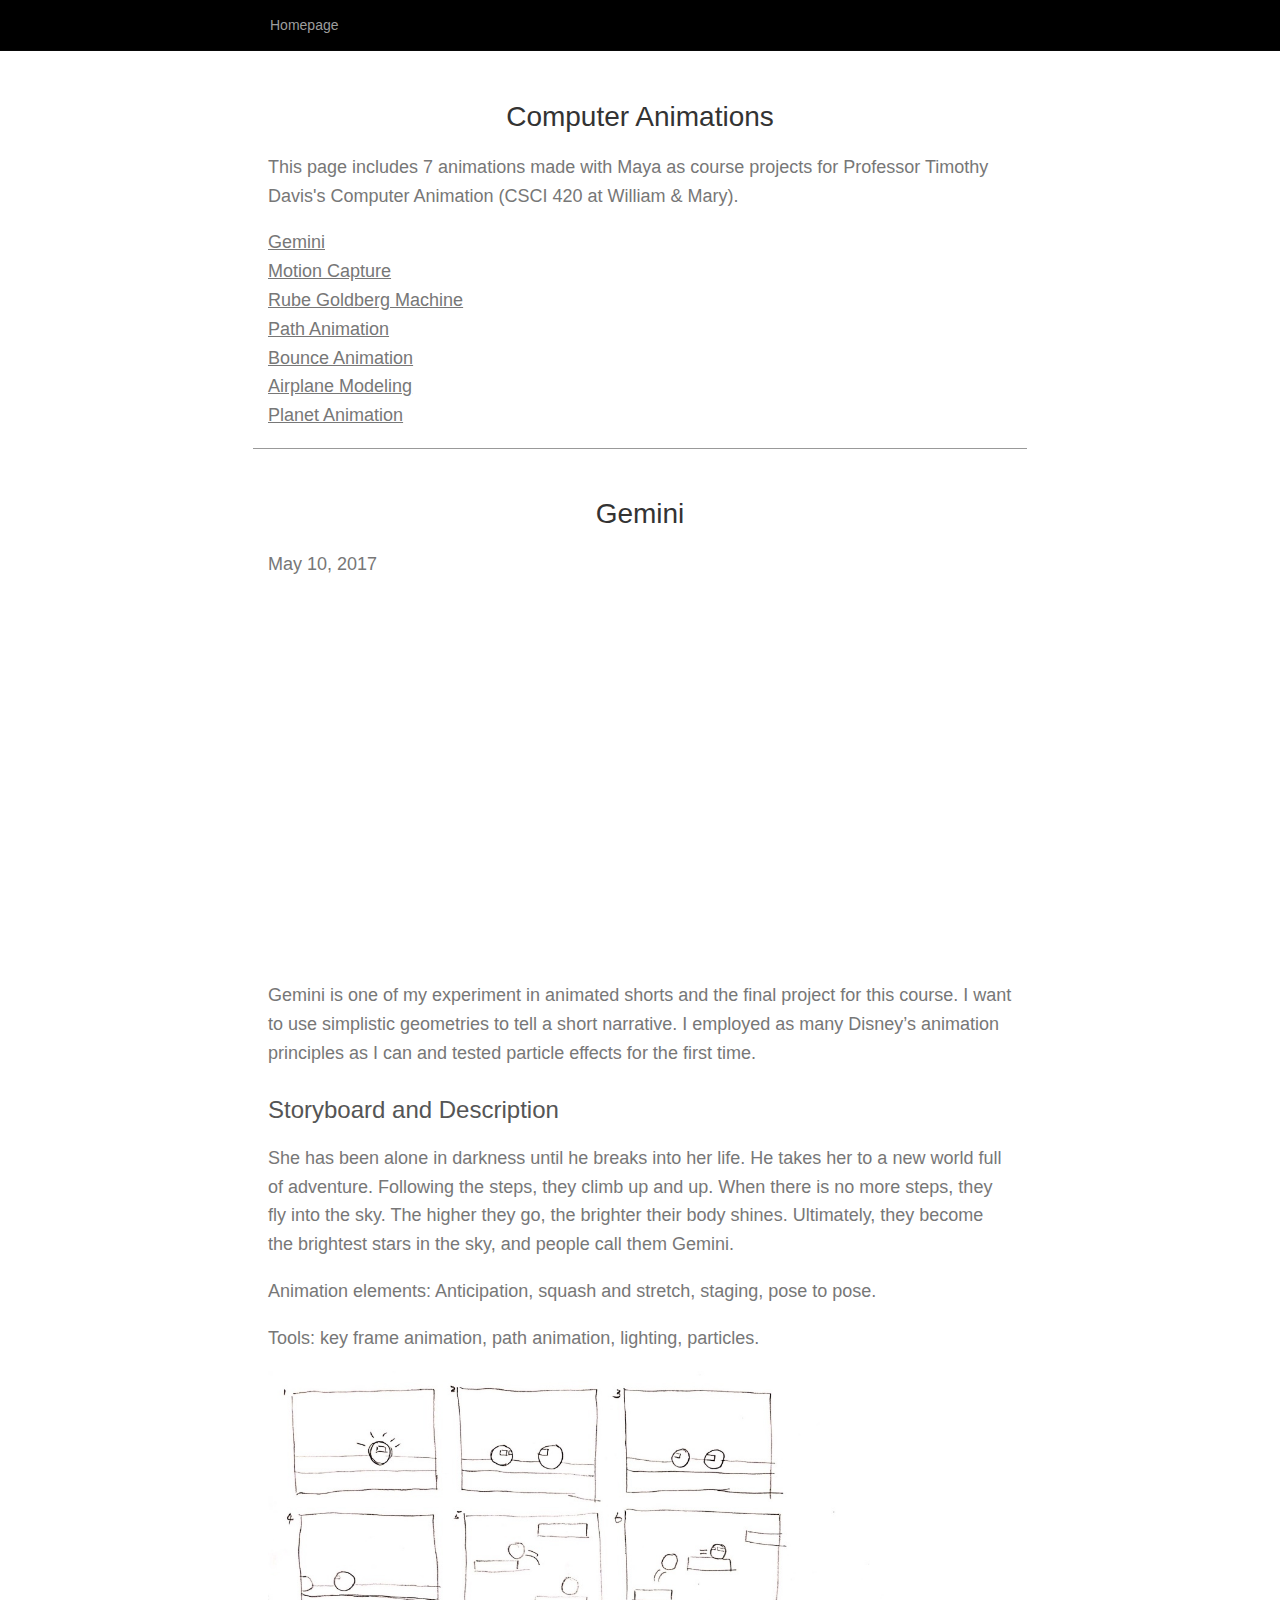
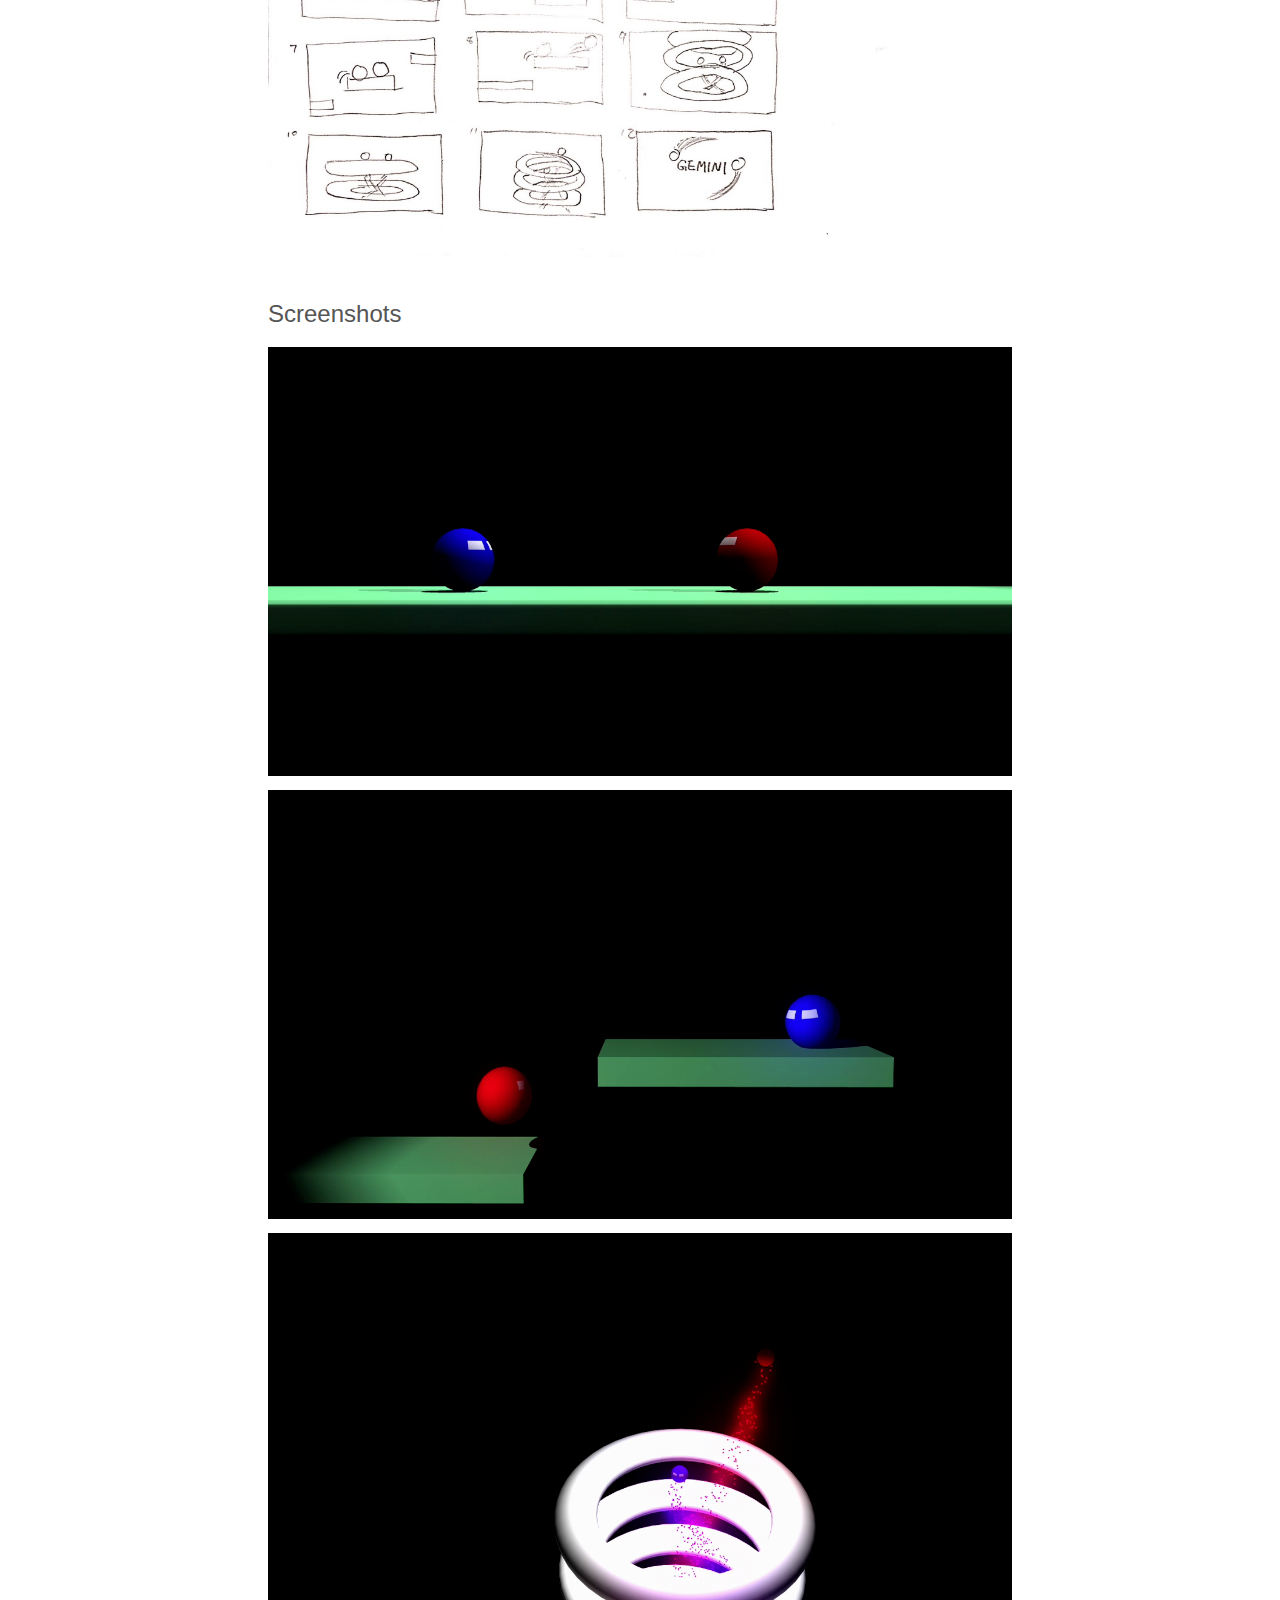
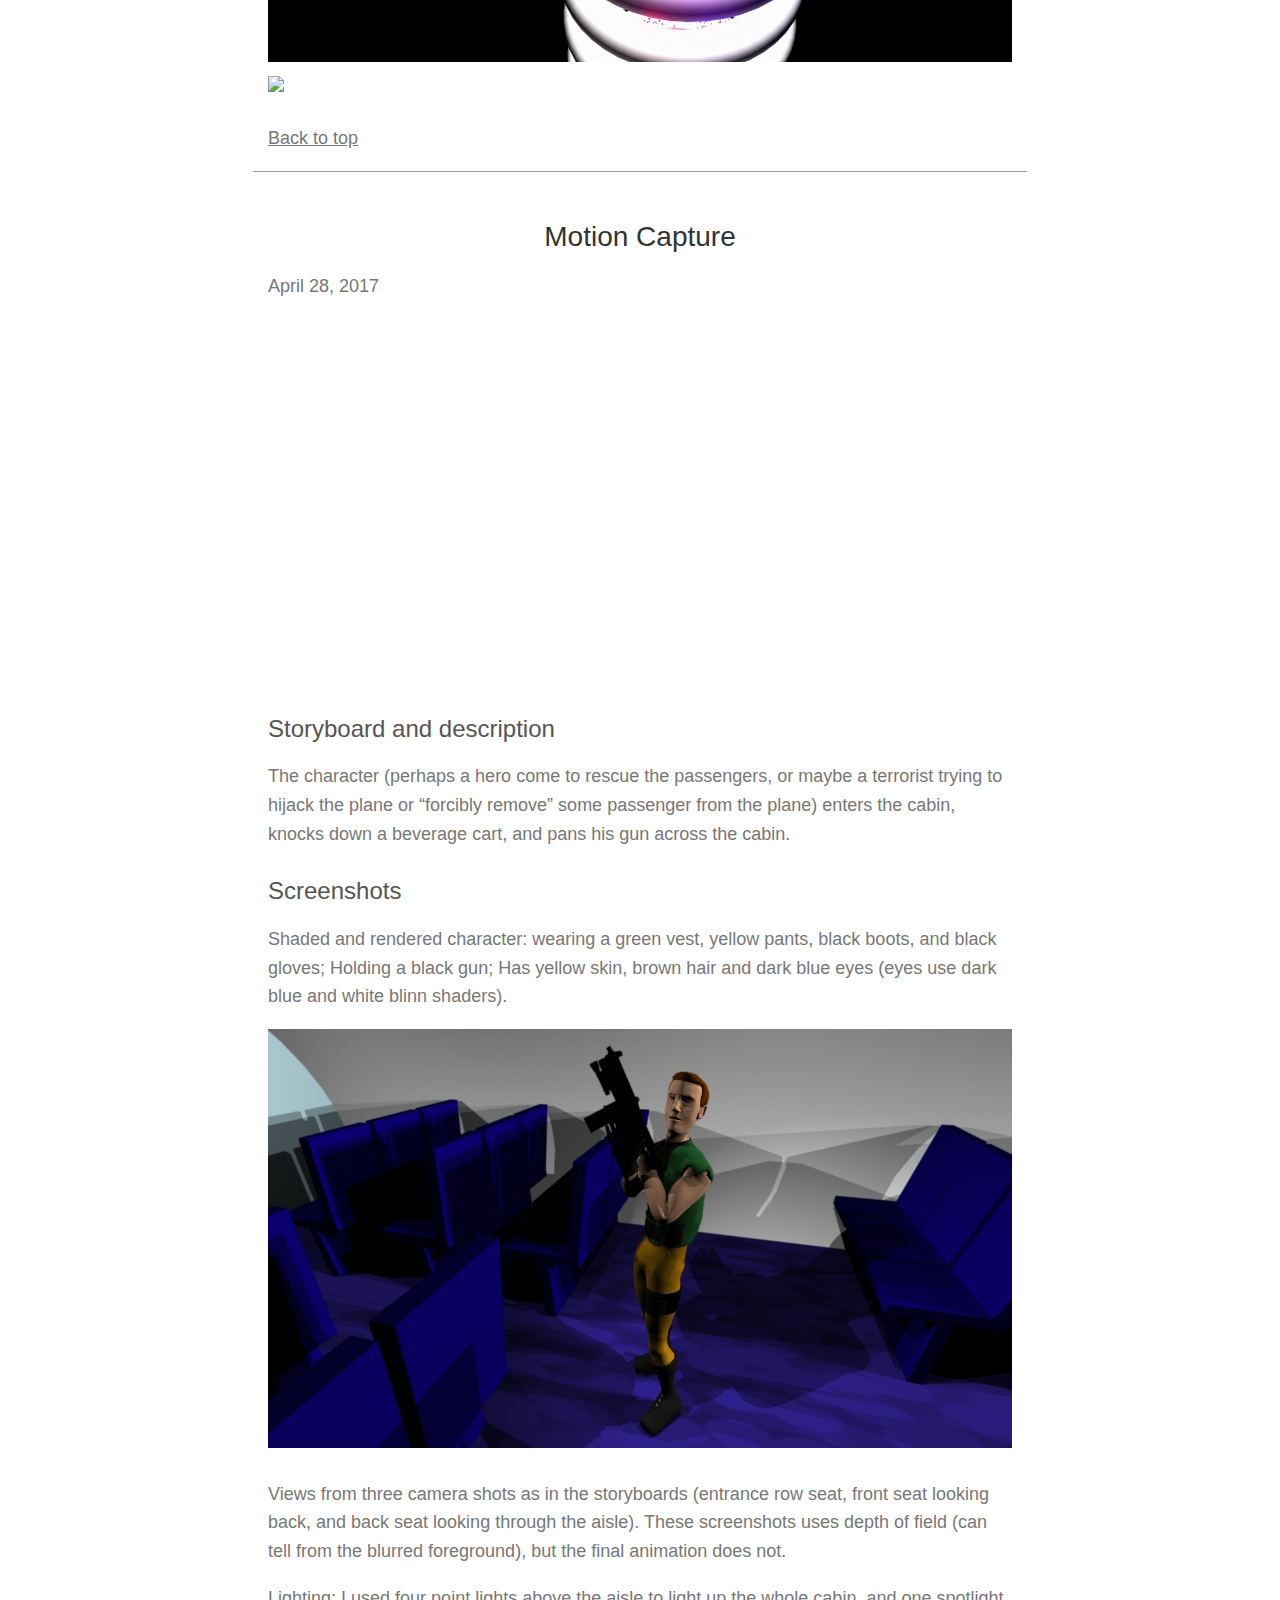
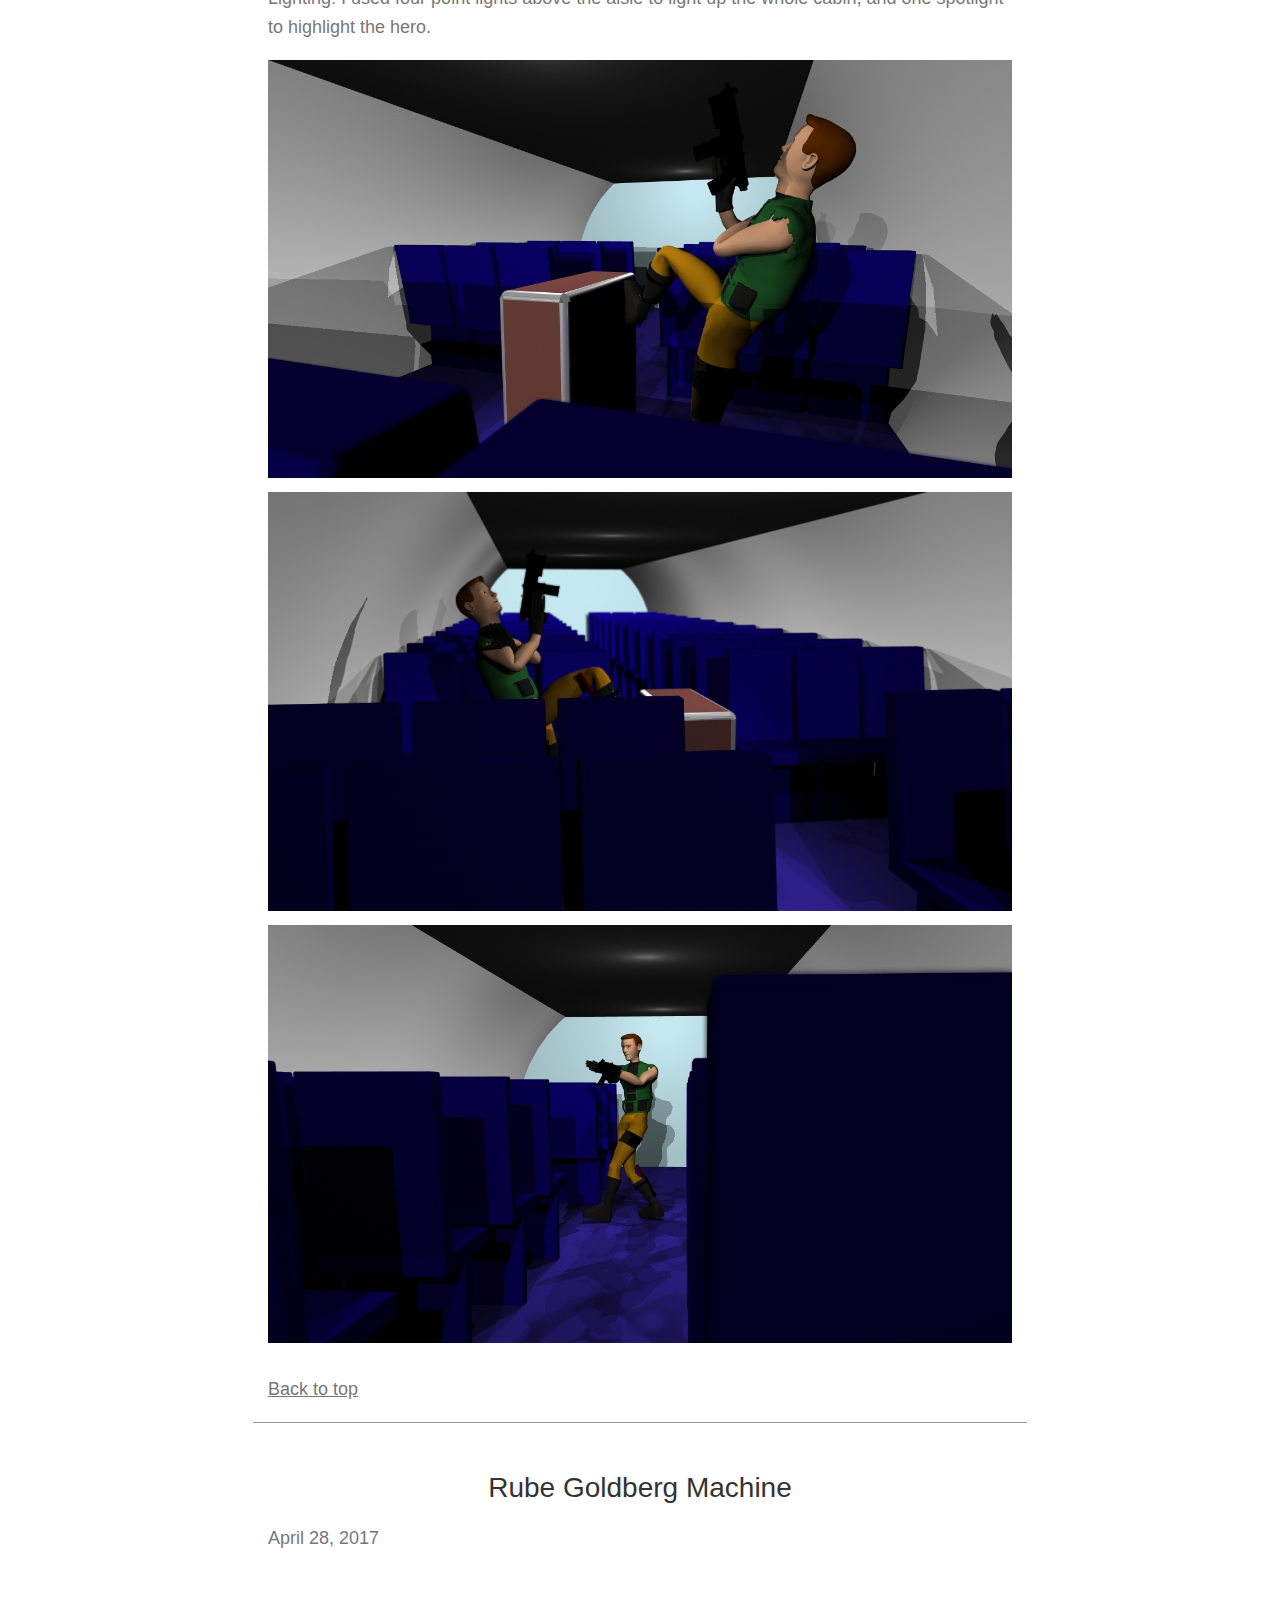
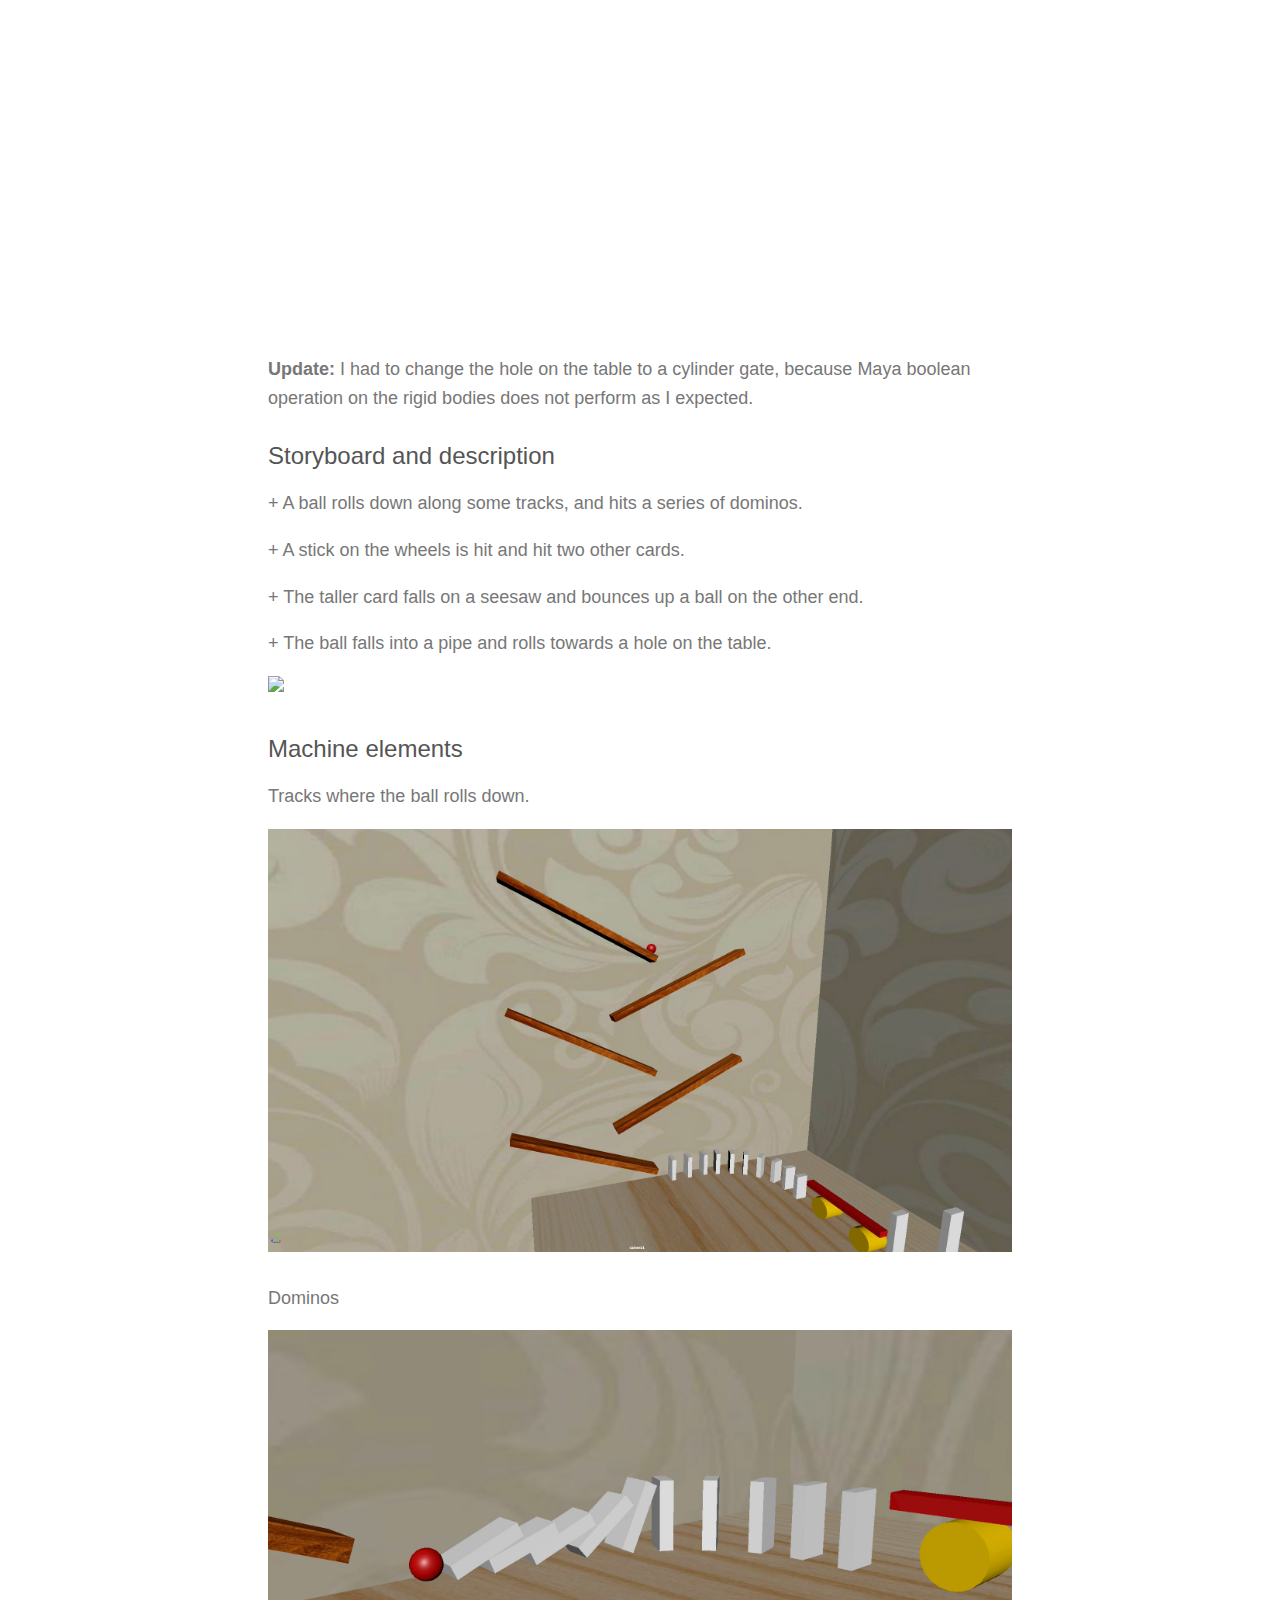
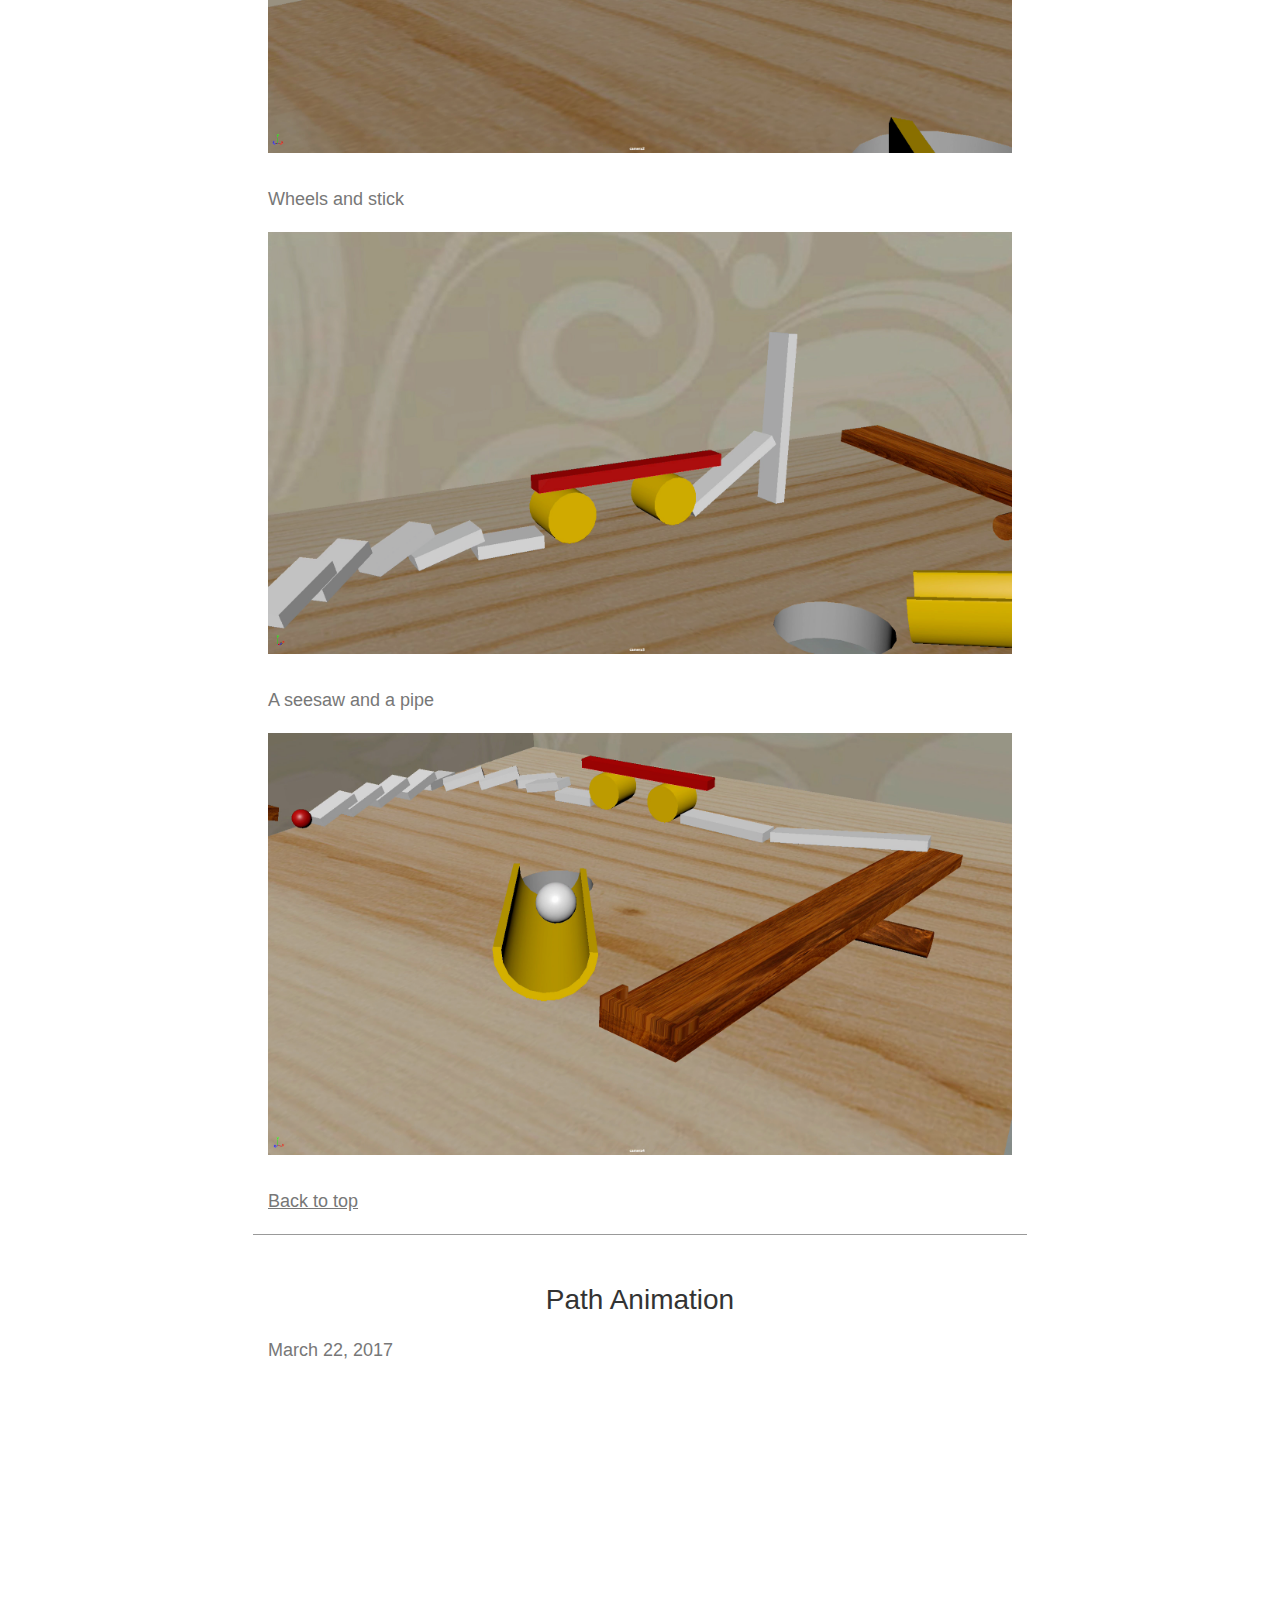
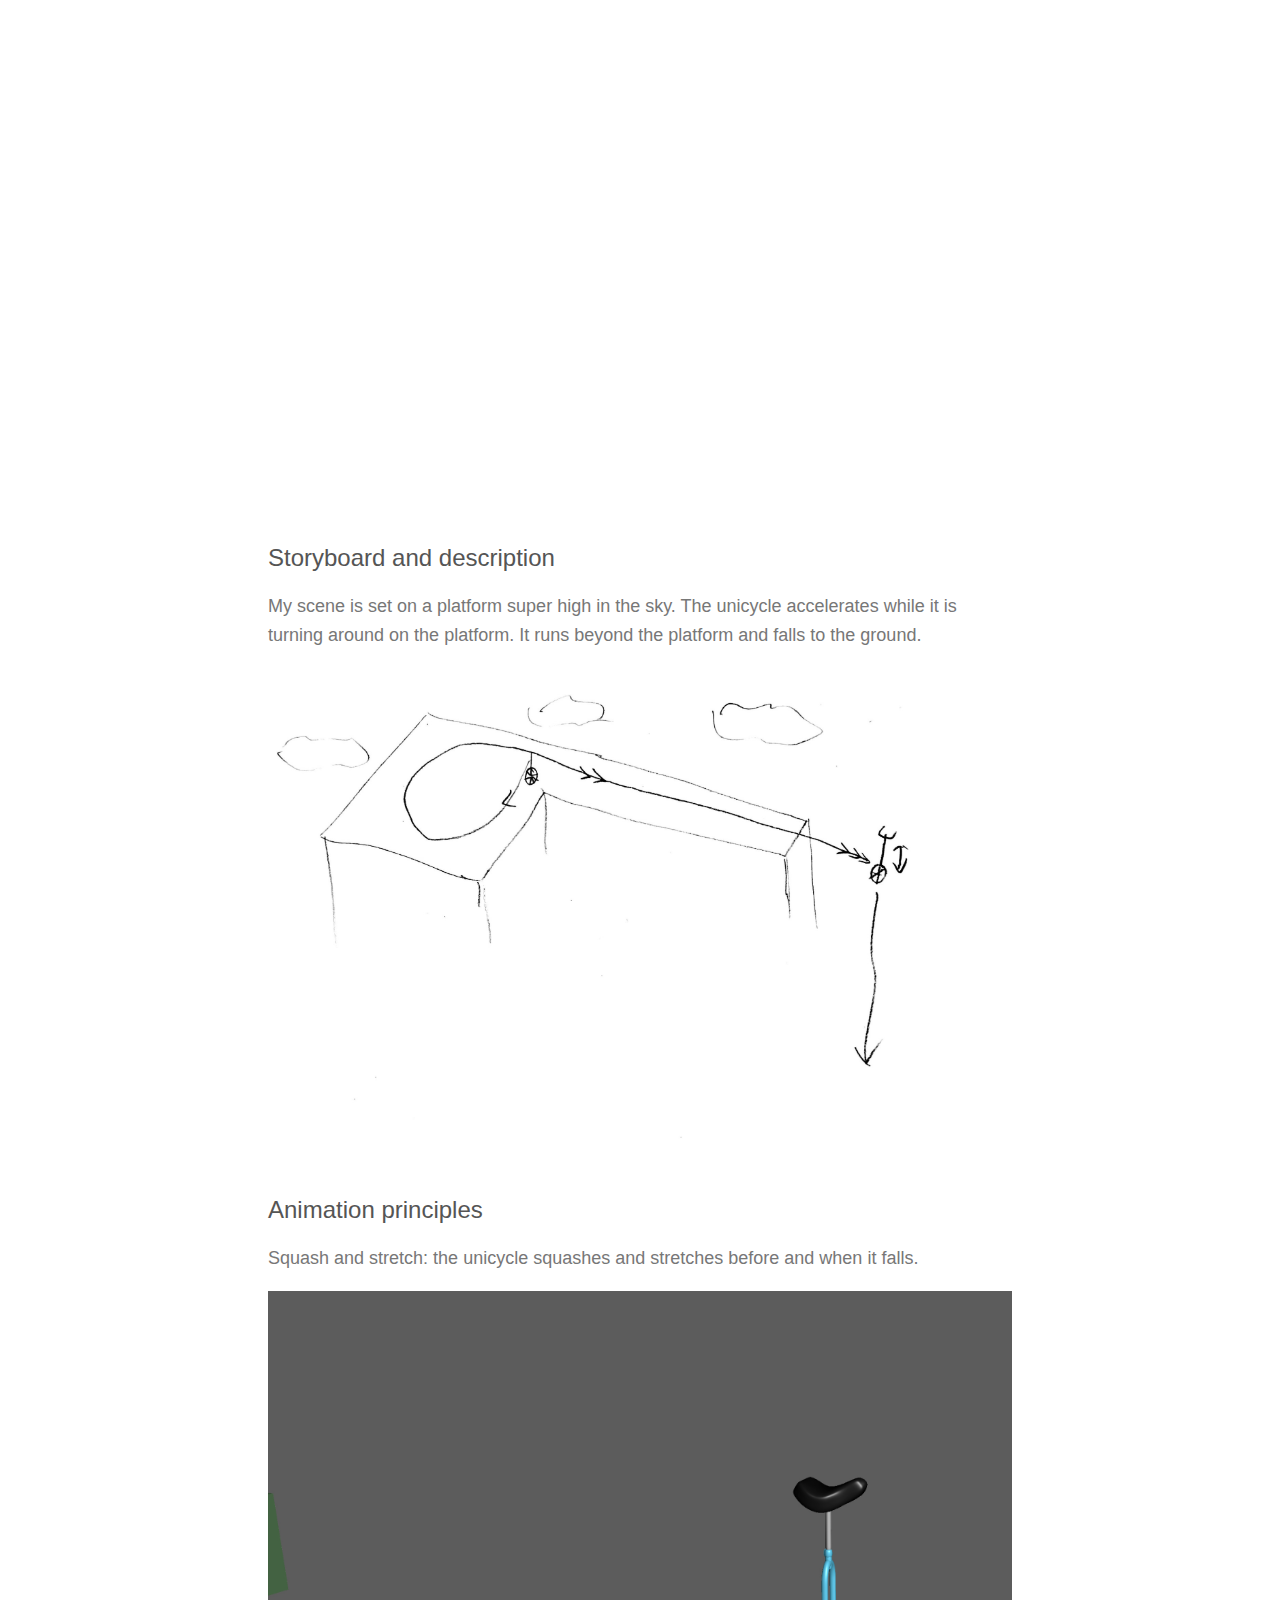
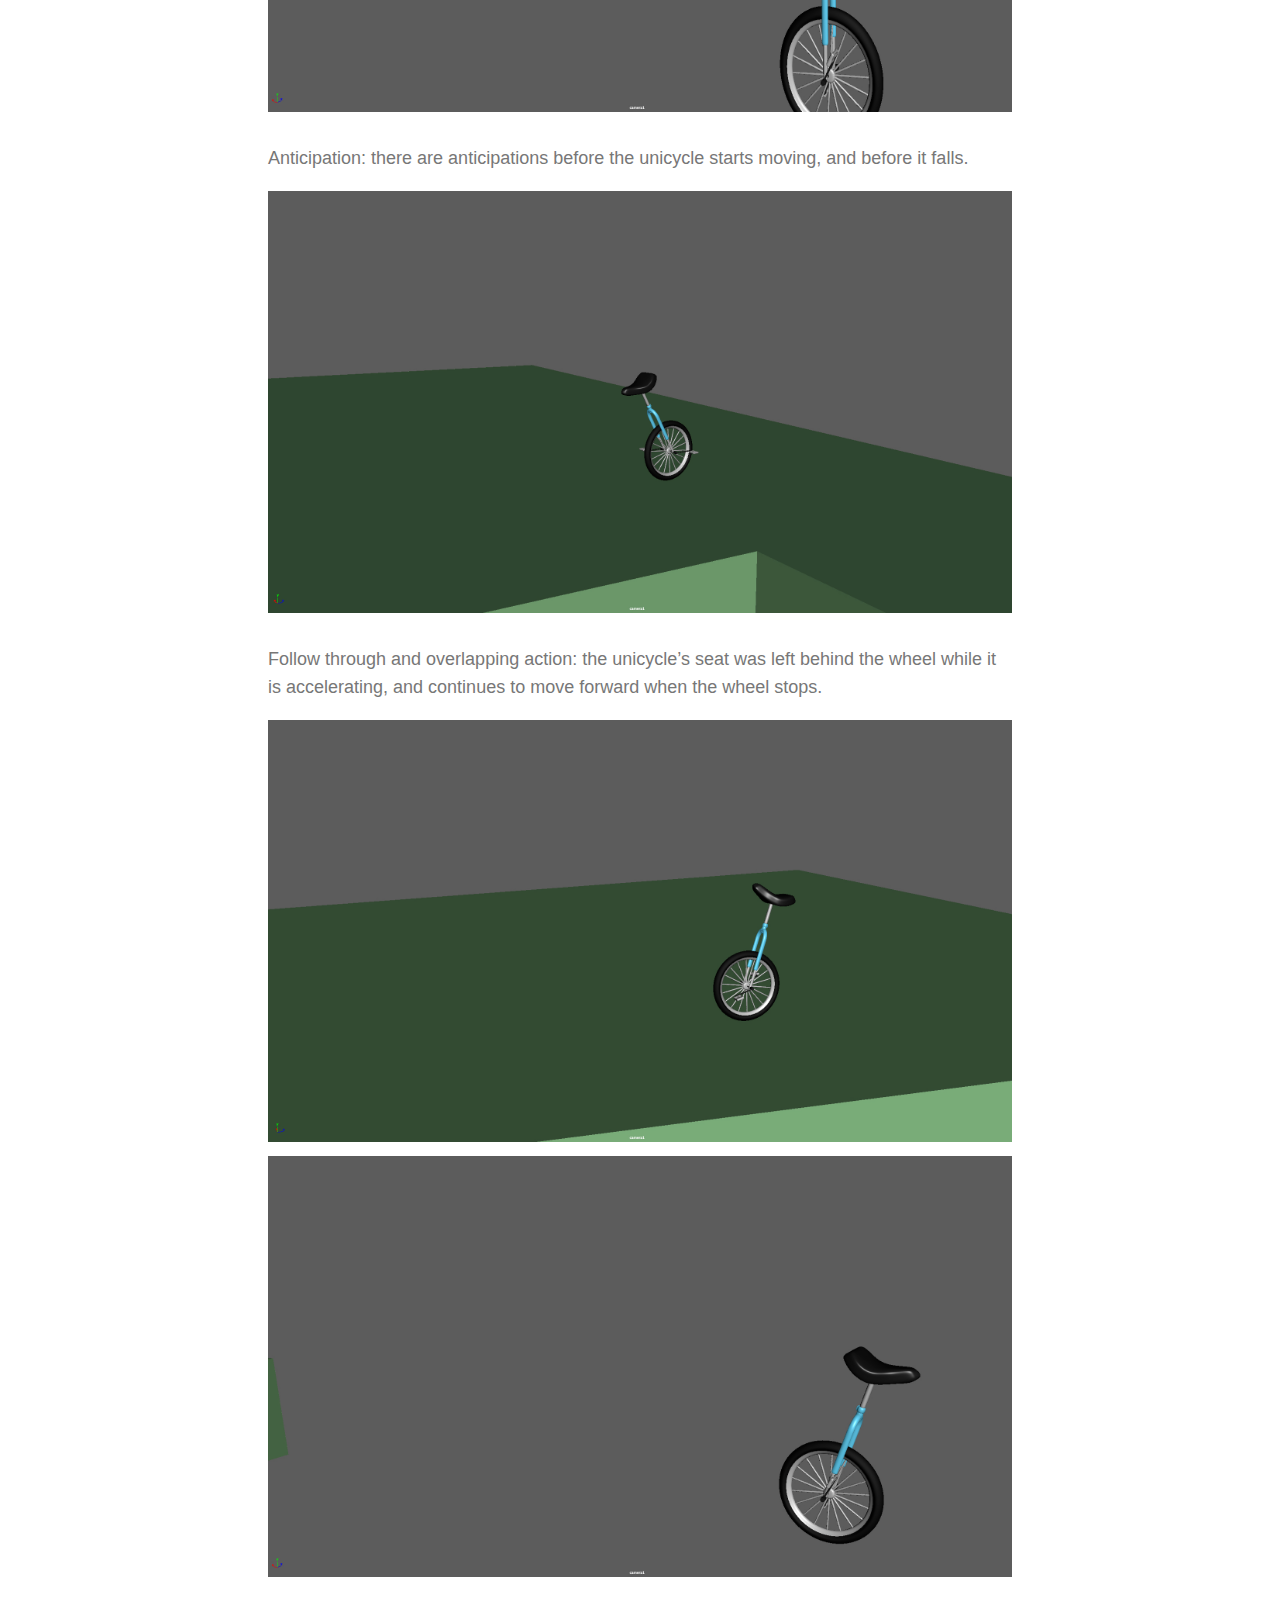
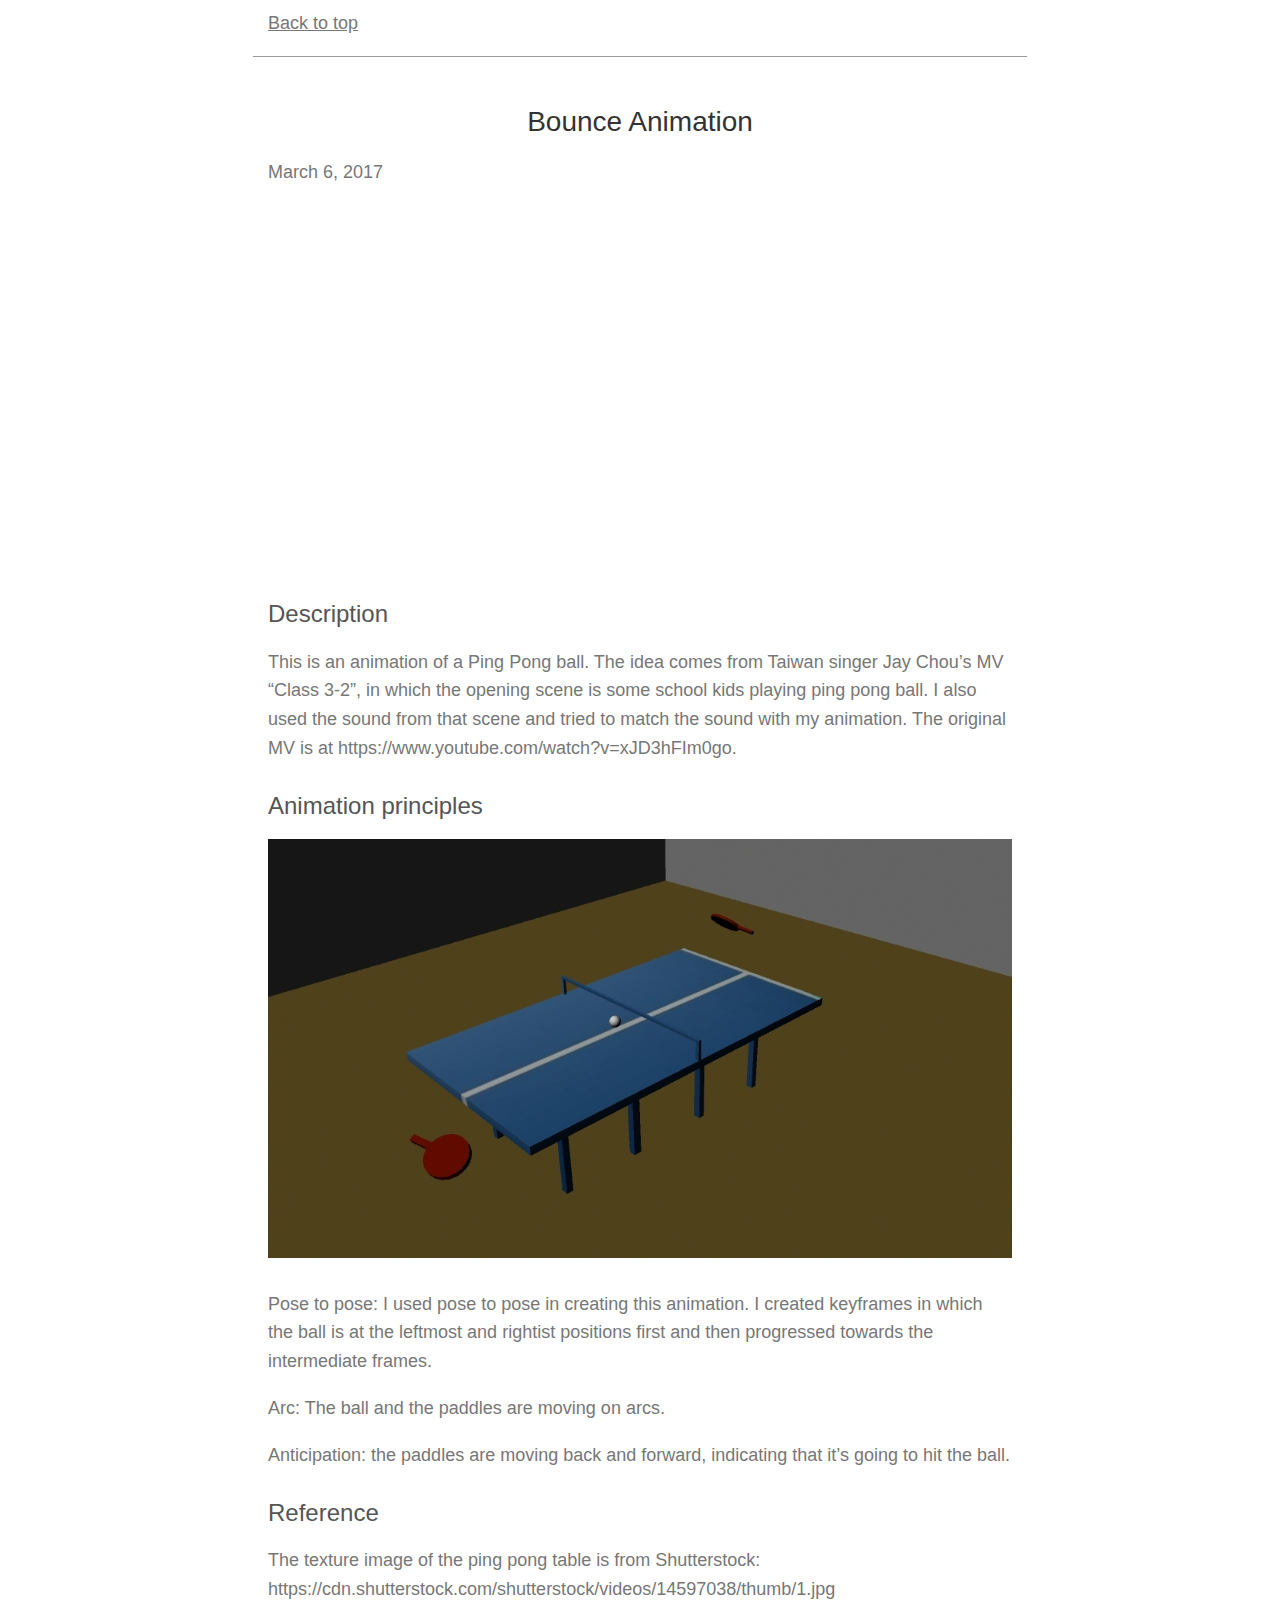
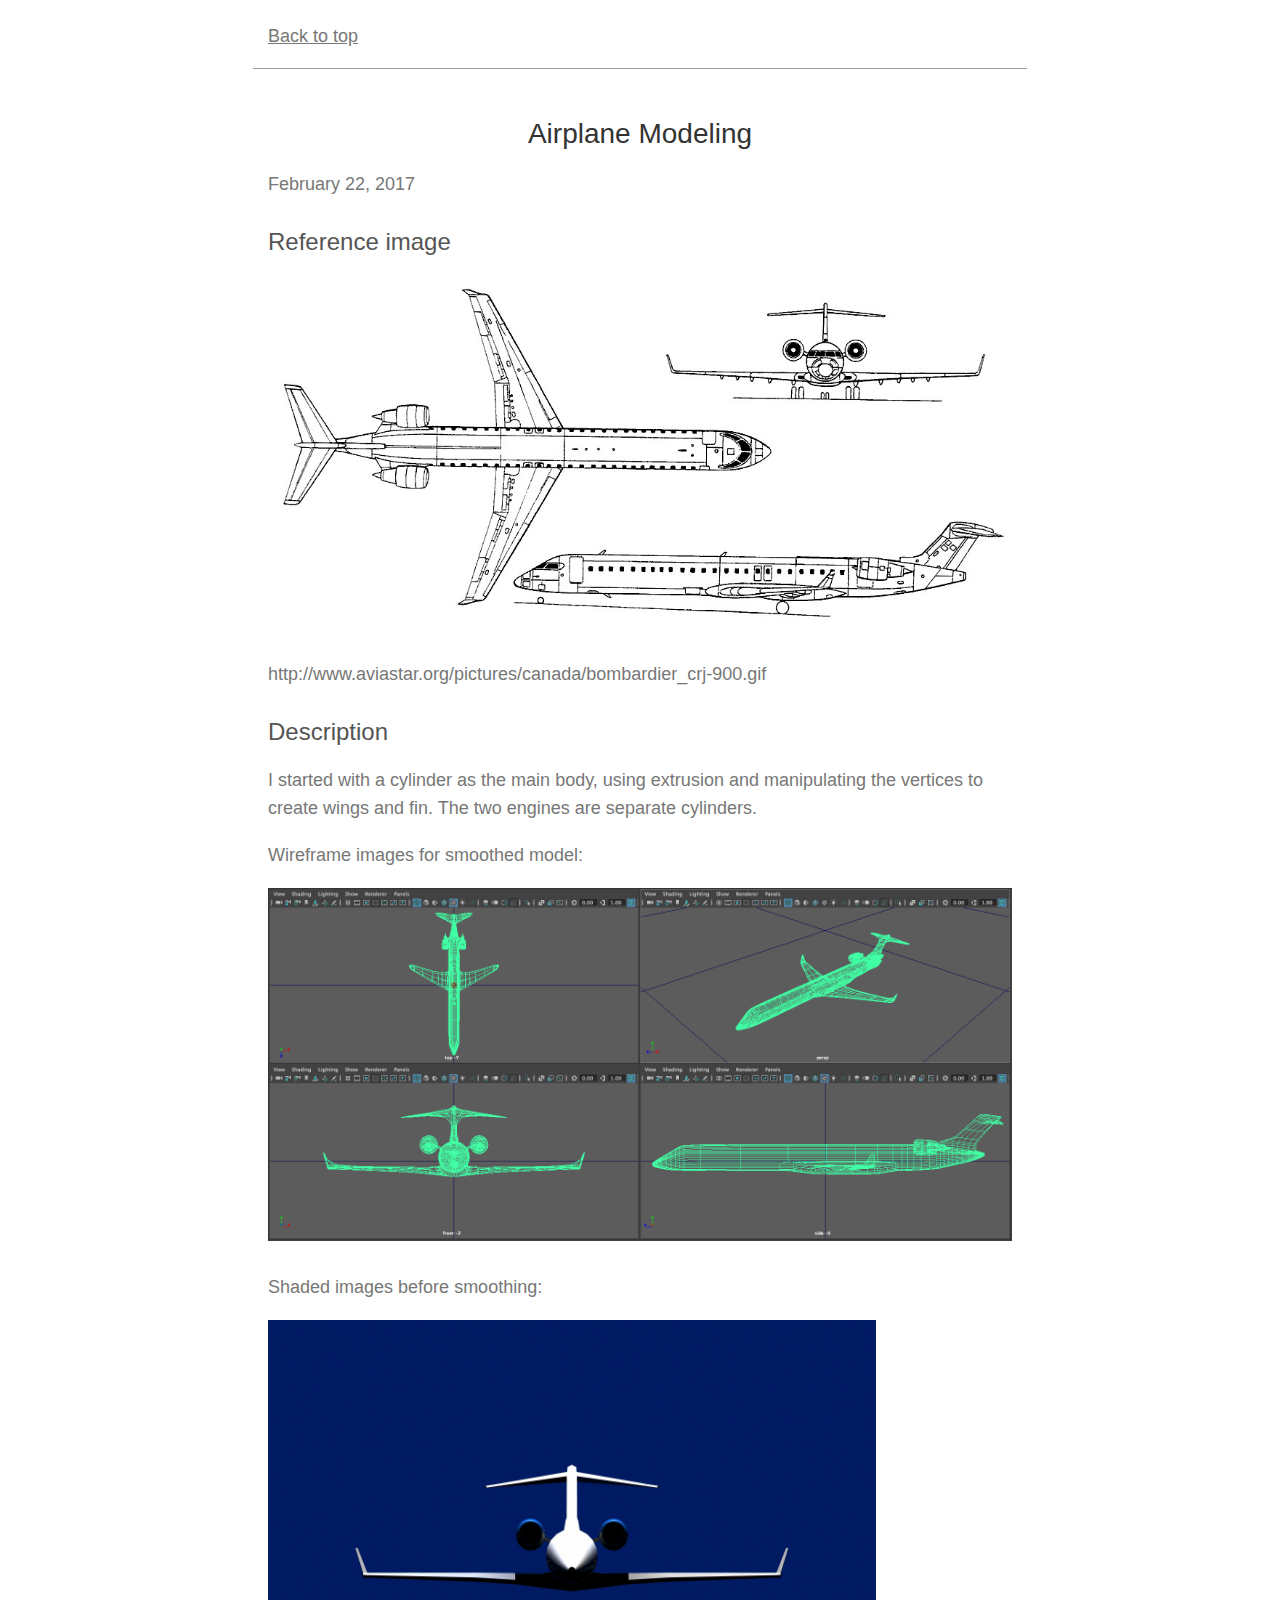
==== cs420.html @ aeafa9e3 "update cs420 page" ====
<!doctype html>
<html lang="en">
<head>
  <title>H E / Y A N G Y A N G</title>
  <meta name="Author" content="Yangyang He">
  <meta content="width=device-width,initial-scale=1" name=viewport>
  <meta content="text/html;charset=utf-8" http-equiv="Content-Type">
  <!-- Latest compiled and minified CSS -->
  <link rel="stylesheet" href="https://maxcdn.bootstrapcdn.com/bootstrap/3.3.7/css/bootstrap.min.css" integrity="sha384-BVYiiSIFeK1dGmJRAkycuHAHRg32OmUcww7on3RYdg4Va+PmSTsz/K68vbdEjh4u" crossorigin="anonymous">
  <link rel="stylesheet" href="assets/css/main.css">
  <script src="http://code.jquery.com/jquery-1.9.1.js"></script>
  <!-- <script src="http://ajax.googleapis.com/ajax/libs/jquery/1.10.2/jquery.min.js"></script> -->

  <script src="http://netdna.bootstrapcdn.com/bootstrap/3.0.0/js/bootstrap.min.js"></script>
  <script src="http://code.jquery.com/ui/1.10.3/jquery-ui.js"></script>
</head>
<body>

  <div id="header">
    <!--Puts logo into Bootstrap grid so that it properly resizes across devices-->
    <div class="container">
      <div class="row">
        <div class="col-sm-4" id="logo"><a href="index.html"><div id="logo-img"></div></a></div>
        <div class="col-sm-4"></div>
        <div class="col-sm-4"></div>
      </div>
    </div>

    <!-- Static navbar -->
    <!-- HTML for the navigation bar - will collapse into a dropdown button on small screens-->
    <div class="navbar navbar-inverse navbar-fixed-top">
      <div class="container">
        <div class="navbar-header">
          <button type="button" class="navbar-toggle" data-toggle="collapse" data-target=".navbar-collapse">
            <span class="icon-bar"></span>
            <span class="icon-bar"></span>
            <span class="icon-bar"></span>
          </button>
        </div>
        <div class="navbar-collapse collapse">
          <ul class="nav navbar-nav navbar-left">
            <li><a class="nav" href="index.html">Homepage</a></li>
          </ul>
        </div><!--/.nav-collapse -->
      </div>
    </div>
  </div> <!--end Header-->


  <div class="container content">
    <div class="row" id="skip"></div>

    <div class="row">
      <div class="col-sm-12">
        <h1>Computer Animations</h1>
        <div class="left-align">
          <p>This page includes 7 animations made with Maya as course projects for Professor Timothy Davis's Computer Animation (CSCI 420 at William & Mary).</p>
          <p>
          <a href="#gemini">Gemini</a><br>
          <a href="#mocap">Motion Capture</a><br>
          <a href="#rgm">Rube Goldberg Machine</a><br>
          <a href="#path">Path Animation</a><br>
          <a href="#bounce">Bounce Animation</a><br>
          <a href="#plane">Airplane Modeling</a><br>
          <a href="#planet">Planet Animation</a>
          </p>
        </div>
      </div>
    </div>

    <div class="left-align">
      <div class="row" id="gemini">
        <div class="col-sm-12">
          <h1>Gemini</h1>
          <p>May 10, 2017</p>
          <iframe src="https://player.vimeo.com/video/216796571" width="640" height="360" frameborder="0" webkitallowfullscreen mozallowfullscreen allowfullscreen></iframe>
          <p>Gemini is one of my experiment in animated shorts and the final project for this course. I want to use simplistic geometries to tell a short narrative. I employed as many Disney’s animation principles as I can and tested particle effects for the first time.</p>
          <h2>Storyboard and Description</h2>
          <p>She has been alone in darkness until he breaks into her life. He takes her to a new world full of adventure. Following the steps, they climb up and up. When there is no more steps, they fly into the sky. The higher they go, the brighter their body shines. Ultimately, they become the brightest stars in the sky, and people call them Gemini.</p>
          <p>Animation elements: Anticipation, squash and stretch, staging, pose to pose.</p>
          <p>Tools: key frame animation, path animation, lighting, particles.</p>
          <img class="demo" src="assets/img/cs420/Gemini-Storyboard.jpg"/>
          <h2>Screenshots</h2>
          <img class="demo" src="assets/img/cs420/Gemini-Screenshot1.png"/>
          <img class="demo" src="assets/img/cs420/Gemini-Screenshot2.png"/>
          <img class="demo" src="assets/img/cs420/Gemini-Screenshot3.png"/>
          <img class="demo" src="assets/img/cs420/Gemini-Screenshot4.png"/>
          <p><a href="#skip">Back to top</a></p>
        </div>
      </div>

      <div class="row" id="mocap">
        <div class="col-sm-12">
          <h1>Motion Capture</h1>
          <p>April 28, 2017</p>
          <iframe src="https://player.vimeo.com/video/215210620" width="640" height="360" frameborder="0" webkitallowfullscreen mozallowfullscreen allowfullscreen></iframe>
          <h2>Storyboard and description</h2>
          <p>The character (perhaps a hero come to rescue the passengers, or maybe a terrorist trying to hijack the plane or “forcibly remove” some passenger from the plane) enters the cabin, knocks down a beverage cart, and pans his gun across the cabin.</p>
          <h2>Screenshots</h2>
          <p>Shaded and rendered character: wearing a green vest, yellow pants, black boots, and black gloves; Holding a black gun; Has yellow skin, brown hair and dark blue eyes (eyes use dark blue and white blinn shaders).</p>
          <img class="demo" src="assets/img/cs420/Mocap-character.jpg"/>
          <p>Views from three camera shots as in the storyboards (entrance row seat, front seat looking back, and back seat looking through the aisle). These screenshots uses depth of field (can tell from the blurred foreground), but the final animation does not.</p>
          <p>Lighting: I used four point lights above the aisle to light up the whole cabin, and one spotlight to highlight the hero.</p>​
          <img class="demo" src="assets/img/cs420/Mocap-entrance.jpg"/>
          <img class="demo" src="assets/img/cs420/Mocap-front.jpg"/>
          <img class="demo" src="assets/img/cs420/Mocap-backSeat.jpg"/>
          <p><a href="#skip">Back to top</a></p>
        </div>
      </div>

      <div class="row" id="rgm">
        <div class="col-sm-12">
          <h1>Rube Goldberg Machine</h1>
          <p>April 28, 2017</p>
          <iframe src="https://player.vimeo.com/video/211762863" width="640" height="360" frameborder="0" webkitallowfullscreen mozallowfullscreen allowfullscreen></iframe>
          <p><strong>Update:</strong> I had to change the hole on the table to a cylinder gate, because Maya boolean operation on the rigid bodies does not perform as I expected.<p>
          <h2>Storyboard and description</h2>
          <p>+ A ball rolls down along some tracks, and hits a series of dominos.</p>
          <p>+ A stick on the wheels is hit and hit two other cards.</p>
          <p>+ The taller card falls on a seesaw and bounces up a ball on the other end.</p>
          <p>+ The ball falls into a pipe and rolls towards a hole on the table.</p>
          <img class="demo" src="assets/img/cs420/RGM-storyboard.jpg"/>
          <h2>Machine elements</h2>
          <p>Tracks where the ball rolls down.</p>
          <img class="demo" src="assets/img/cs420/RGM-screenshot-1.png"/>
          <p>Dominos</p>
          <img class="demo" src="assets/img/cs420/RGM-screenshot-2.png"/>
          <p>Wheels and stick</p>
          <img class="demo" src="assets/img/cs420/RGM-screenshot-3.png"/>
          <p>A seesaw and a pipe</p>
          <img class="demo" src="assets/img/cs420/RGM-screenshot-4.png"/>
          <p><a href="#skip">Back to top</a></p>
        </div>
      </div>

      <div class="row" id="path">
        <div class="col-sm-12">
          <h1>Path Animation</h1>
          <p>March 22, 2017</p>
          <iframe src="https://player.vimeo.com/video/209653252" width="640" height="360" frameborder="0" webkitallowfullscreen mozallowfullscreen allowfullscreen></iframe>
          <iframe src="https://player.vimeo.com/video/209653245" width="640" height="360" frameborder="0" webkitallowfullscreen mozallowfullscreen allowfullscreen></iframe>
          <h2>Storyboard and description</h2>
          <p>My scene is set on a platform super high in the sky. The unicycle accelerates while it is turning around on the platform. It runs beyond the platform and falls to the ground.</p>
          <img class="demo" src="assets/img/cs420/Path-Storyboard.jpg"/>
          <h2>Animation principles</h2>
          <p>Squash and stretch: the unicycle squashes and stretches before and when it falls.</p>
          <img class="demo" src="assets/img/cs420/Path-SquashAndStretch.png"/>
          <p>Anticipation: there are anticipations before the unicycle starts moving, and before it falls.</p>
          <img class="demo" src="assets/img/cs420/Path-Anticipation.png"/>
          <p>Follow through and overlapping action: the unicycle’s seat was left behind the wheel while it is accelerating, and continues to move forward when the wheel stops.</p>
          <img class="demo" src="assets/img/cs420/Path-FollowThrough.png"/>
          <img class="demo" src="assets/img/cs420/Path-AnticipationAndFollowThrough.png"/>
          <p><a href="#skip">Back to top</a></p>
        </div>
      </div>

      <div class="row" id="bounce">
        <div class="col-sm-12">
          <h1>Bounce Animation</h1>
          <p>March 6, 2017</p>
          <iframe src="https://player.vimeo.com/video/207221748" width="640" height="360" frameborder="0" webkitallowfullscreen mozallowfullscreen allowfullscreen></iframe>
          <h2>Description</h2>
          <p>This is an animation of a Ping Pong ball. The idea comes from Taiwan singer Jay Chou’s MV “Class 3-2”, in which the opening scene is some school kids playing ping pong ball. I also used the sound from that scene and tried to match the sound with my animation. The original MV is at https://www.youtube.com/watch?v=xJD3hFIm0go.</p>
          <h2>Animation principles</h2>
          <img class="demo" src="assets/img/cs420/Bounce-screenshot.jpg"/>
          <p>Pose to pose: I used pose to pose in creating this animation. I created keyframes in which the ball is at the leftmost and rightist positions first and then progressed towards the intermediate frames.</p>
          <p>Arc: The ball and the paddles are moving on arcs.</p>
          <p>Anticipation: the paddles are moving back and forward, indicating that it’s going to hit the ball.</p>
          <h2>Reference</h2>
          <p>The texture image of the ping pong table is from Shutterstock: https://cdn.shutterstock.com/shutterstock/videos/14597038/thumb/1.jpg</p>
          <p><a href="#skip">Back to top</a></p>
        </div>
      </div>

      <div class="row" id="plane">
        <div class="col-sm-12">
          <h1>Airplane Modeling</h1>
          <p>February 22, 2017</p>
          <h2>Reference image</h2>
          <img class="demo" src="assets/img/cs420/Plane-reference.jpg"/>
          <p>http://www.aviastar.org/pictures/canada/bombardier_crj-900.gif</p>
          <h2>Description</h2>
          <p>I started with a cylinder as the main body, using extrusion and manipulating the vertices to create wings and fin. The two engines are separate cylinders.</p>
          <p>Wireframe images for smoothed model:</p>
          <img class="demo" src="assets/img/cs420/Plane-screenshot.png"/>
          <p>Shaded images before smoothing:</p>
          <img class="demo" src="assets/img/cs420/Plane-front.jpg"/>
          <img class="demo" src="assets/img/cs420/Plane-side.jpg"/>
          <img class="demo" src="assets/img/cs420/Plane-persp.jpg"/>
          <img class="demo" src="assets/img/cs420/Plane-top.jpg"/>
          <p>Shaded image after smoothing:</p>
          <img class="demo" src="assets/img/cs420/Plane-smooth-front.jpg"/>
          <img class="demo" src="assets/img/cs420/Plane-smooth-side.jpg"/>
          <img class="demo" src="assets/img/cs420/Plane-smooth-persp.jpg"/>
          <img class="demo" src="assets/img/cs420/Plane-smooth-top.jpg"/>
          <h2>Animations</h2>
          <iframe width="560" height="315" src="https://www.youtube.com/embed/y8DCmdq2Jqc" frameborder="0" allow="autoplay; encrypted-media" allowfullscreen></iframe>
          <iframe width="560" height="315" src="https://www.youtube.com/embed/MLq0jkydaBI" frameborder="0" allow="autoplay; encrypted-media" allowfullscreen></iframe>
          <p><a href="#skip">Back to top</a></p>
        </div>
      </div>

      <div class="row" id="planet">
        <div class="col-sm-12">
          <h1>Planet Animation</h1>
          <p>February 8, 2017</p>
          <h2>Basic version</h2>
          <p>This was done following the tutorial on the textbook.</p>
          <iframe width="560" height="315" src="https://www.youtube.com/embed/aLGRXkGVtl4" frameborder="0" allow="autoplay; encrypted-media" allowfullscreen></iframe>
          <h2>Second Animation</h2>
          <p>I added a point light at the origin, and added a glow for the sun.</p>
          <p>I made the planets to start at different locations so that their orbits are not on the same level.</p>
          <p>REVISED: Added ambient light and raised the intensity of the point light so that the system looks brighter.</p>
          <img class="demo" src="assets/img/cs420/Planet-Redo.jpg"/>
          <p>I made Venus to rotate clockwise, instead of counter-clockwise.</p>
          <img class="demo" src="assets/img/cs420/Planet-Venus.jpg"/>
          <p>I changed the Jupiter’s shade color to pink, which is more realistic, and added more moons of different sizes on different orbits to it.</p>
          <p>REVISED: I made the torus of Saturn 50% transparent.</p>
          <img class="demo" src="assets/img/cs420/Planet-Jupiter.jpg"/>
          <h2>Animations</h2>
          <p>REVISED: I added a camera that moves from far side towards the earth, which can be seen from the playblast video.</p>
          <p>Original Rendered movie: </p>
          <iframe width="560" height="315" src="https://www.youtube.com/embed/7XH6poeUsh4" frameborder="0" allow="autoplay; encrypted-media" allowfullscreen></iframe>
          <p>REVISED: I am still having touble with batch renderer on macOS Sierra, so here is the revised playblast video is here: </p>
          <iframe width="560" height="315" src="https://www.youtube.com/embed/LcYvtfcoHVk" frameborder="0" allow="autoplay; encrypted-media" allowfullscreen></iframe>
          <p><a href="#skip">Back to top</a></p>
        </div>
      </div>
    </div>

    <div class="row" id="connect">
      <div class="col-sm-12">
        <a href="https://github.com/hyy369/"><img class="connect-logo" src="assets/img/github-logo.png"/></a>
        <a href="https://www.linkedin.com/in/hyy369/"><img class="connect-logo" src="assets/img/linkedin-logo.png"/></a>
        <a href="https://vimeo.com/user63798364"><img class="connect-logo" src="assets/img/vimeo-logo.png"/></a>
        <p><a href="#skip">Back to top</a></p>
      </div>
    </div>
</body>
</html>
---- assets/css/main.css ----
html{
	height: 100%;
  font-family: sans-serif;
}

body {
  color: #333;
  /* font-family: "Libre Franklin", "Helvetica Neue", helvetica, arial, sans-serif; */
  font-weight: 400;
}

h1 {
  margin: 50px 0 20px 0;
  font-size: 28px;
  font-weight: 300;
  text-align: center;
}

h1.display-3 {
  font-weight: 500;
}

h2 {
  margin: 30px 0 20px 0;
  color: #555;
  font-size: 24px;
  font-weight: 300;
}

h3 {
  margin: 50px 0 20px 0;
  font-size: 28px;
  font-weight: 100;
  text-align: center;
}

p {
  color: #777;
  display: block;
  -webkit-margin-before: 1em;
  -webkit-margin-after: 1em;
  -webkit-margin-start: 0px;
  -webkit-margin-end: 0px;
  line-height: 1.6em;
  font-size: 18px;
}

a {
  color: inherit;
  text-decoration: underline;
}

a:hover {
  color: #999;
}

a.nav {
  text-decoration: none;
}

img {
	width: 100%;
	height: 100%;
  padding-bottom: 1em;
}

img.img-logo {
  width: auto;
  max-height: 100px;
}

img.connect-logo {
  padding-left: 2em;
  padding-right: 2em;
  width: auto;
  height: 44px;
}

img.demo {
	width: auto;
	height: auto;
	max-width: 100%;
	max-height: 500px;
}

img.cs427 {
	max-width: 256px;
}

span.project-description {
  color: #555;
  line-height: 100%;
  font-size: 15px;
}

div.left-align, span.left-align {
	text-align: left;
}

div.row {
  border-bottom: 1px solid #999;
}

div.content {
  margin: 0 auto;
  padding: 0 2em;
  max-width: 800px;
  margin-bottom: 50px;
  line-height: 1.6em;
  text-align: center;
}

div.header {
	margin-left: 100px;
}


div.container {
  max-width: 800px;
  margin: auto;
}

div.jumbotron {
	/* background-image: url('../img/jumbotron.jpg'); */
	background-repeat: no-repeat;
	background-size: 100% 100%;
	background-position: 0px 0px;
  background-color: black;
	height: 100%;
	width: 100%;
	padding-top: 20%;
	padding-bottom: 20%;
	color: white;
	margin-bottom: 0;
}

div.navbar {
	margin-bottom: 0px;
  background-color: black;
}


#skip {
  min-height: 50px;
  border: 0;
}

#connect {
  margin: 5em;
  border: 0;
}
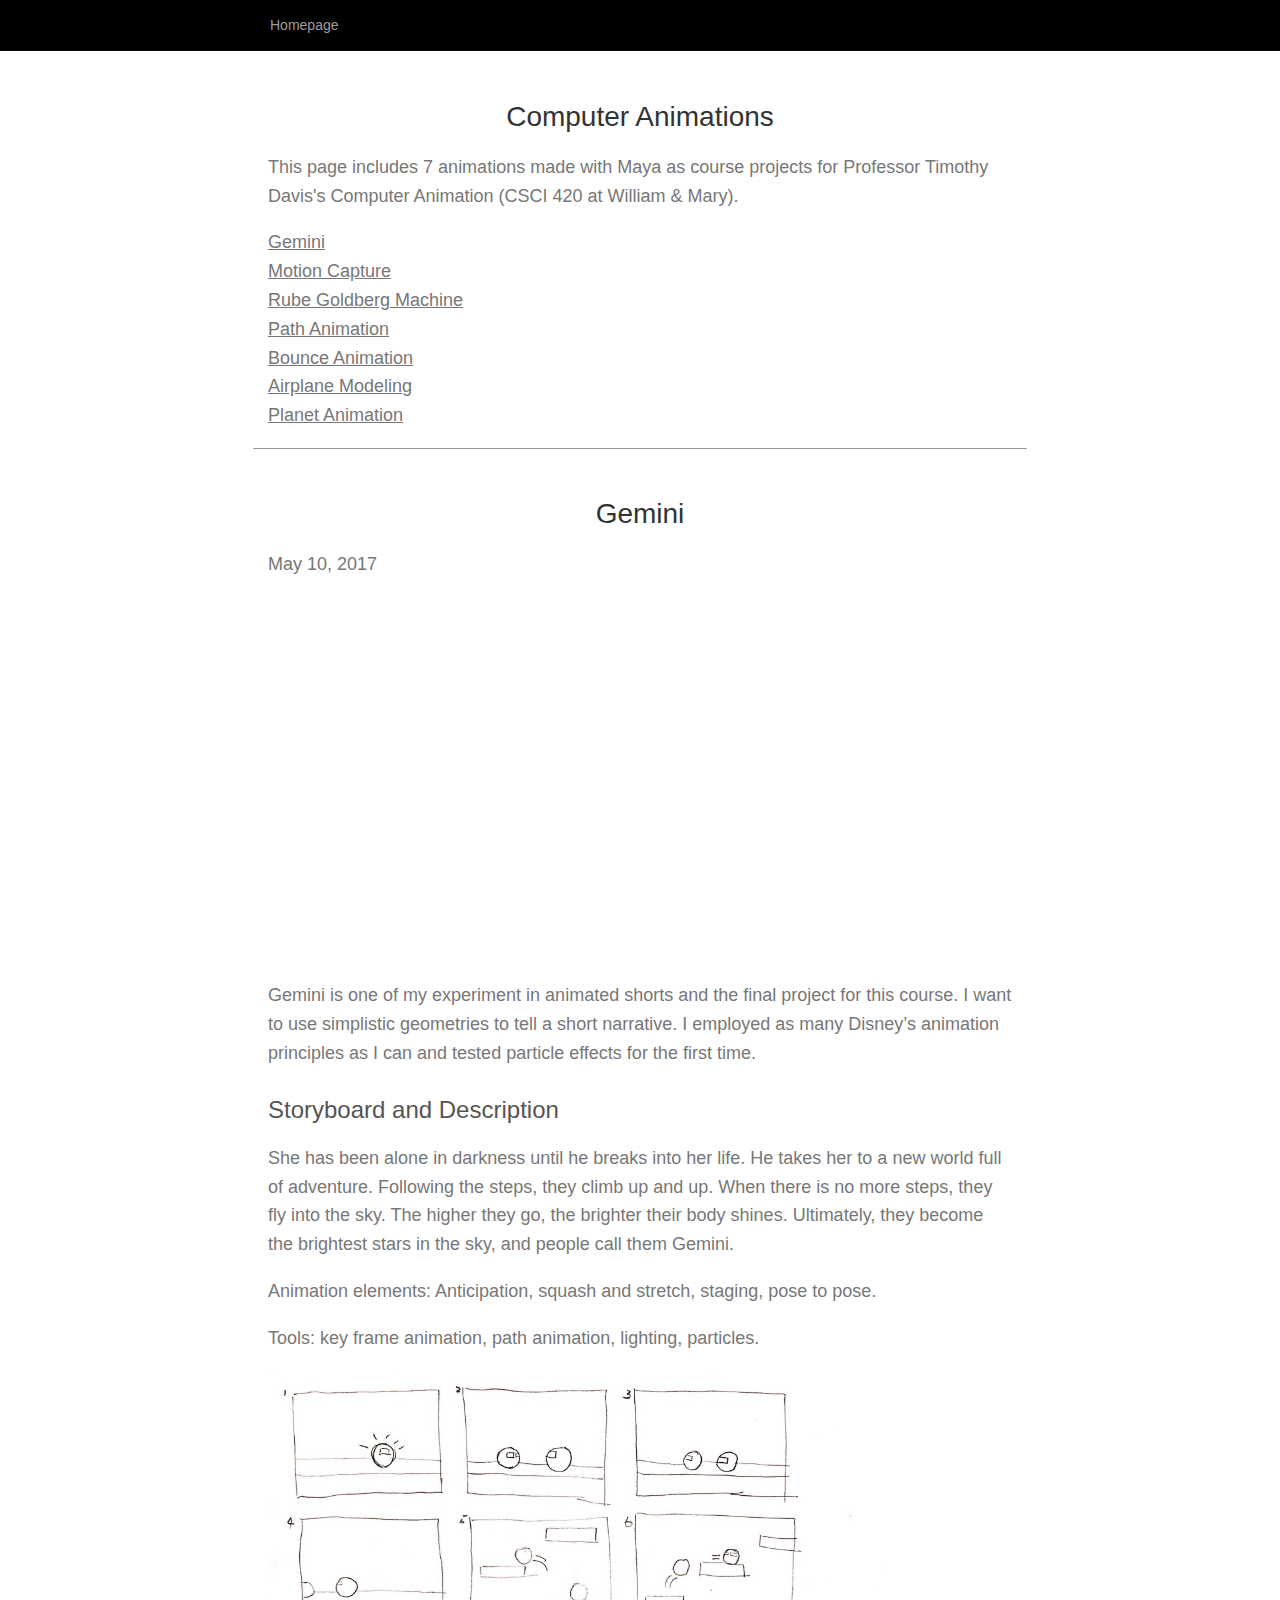
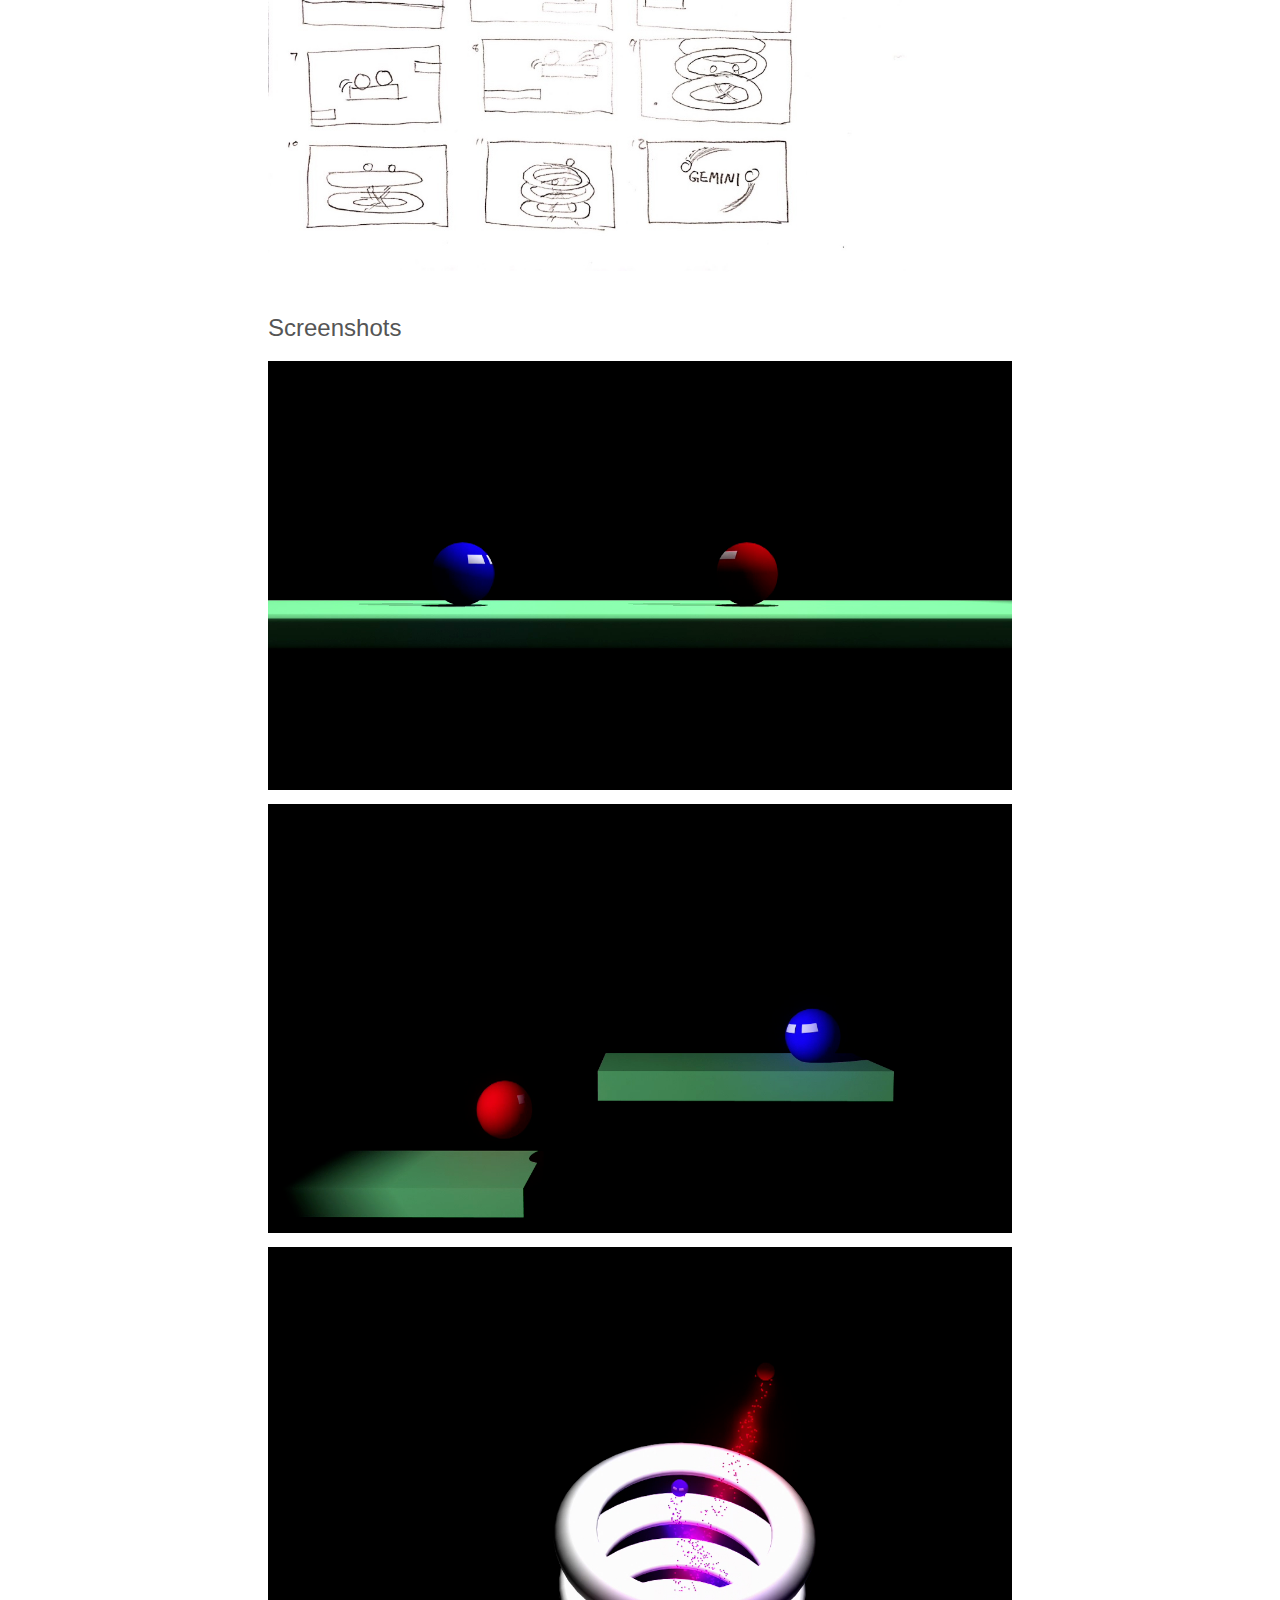
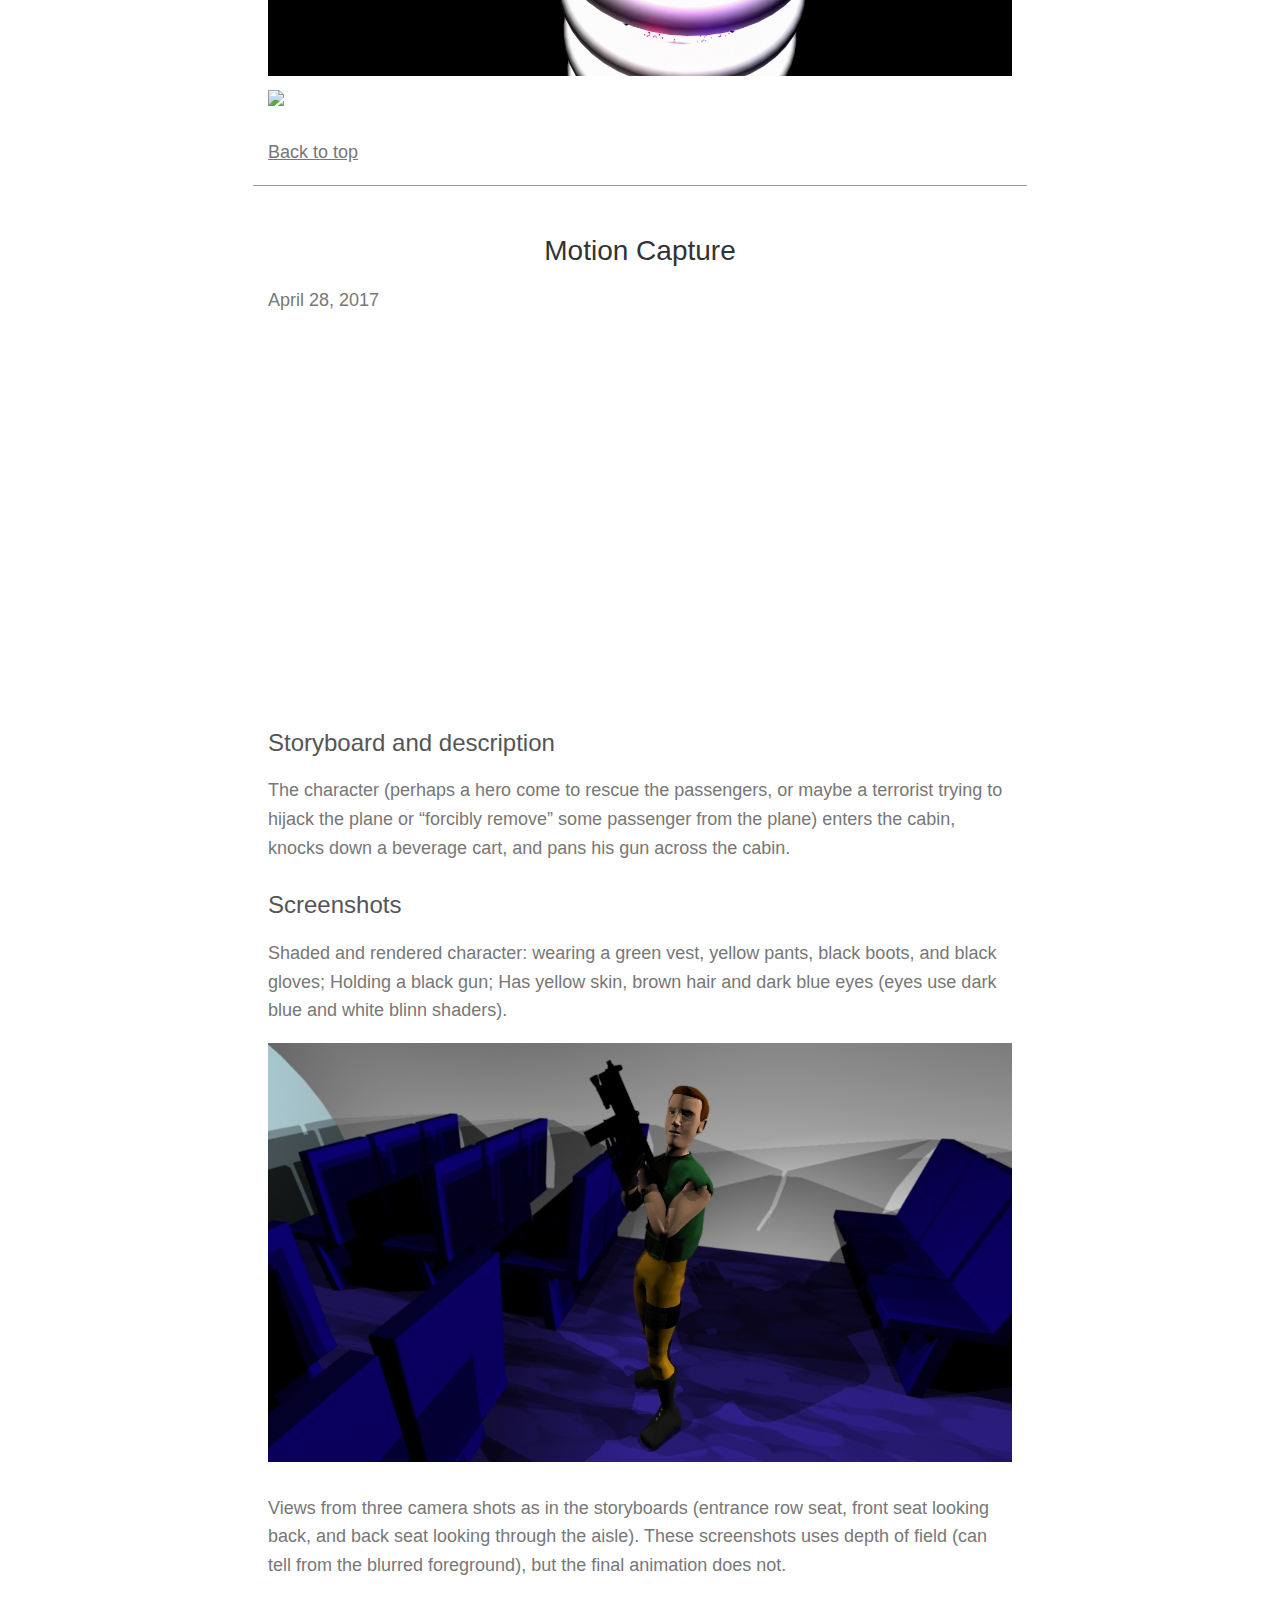
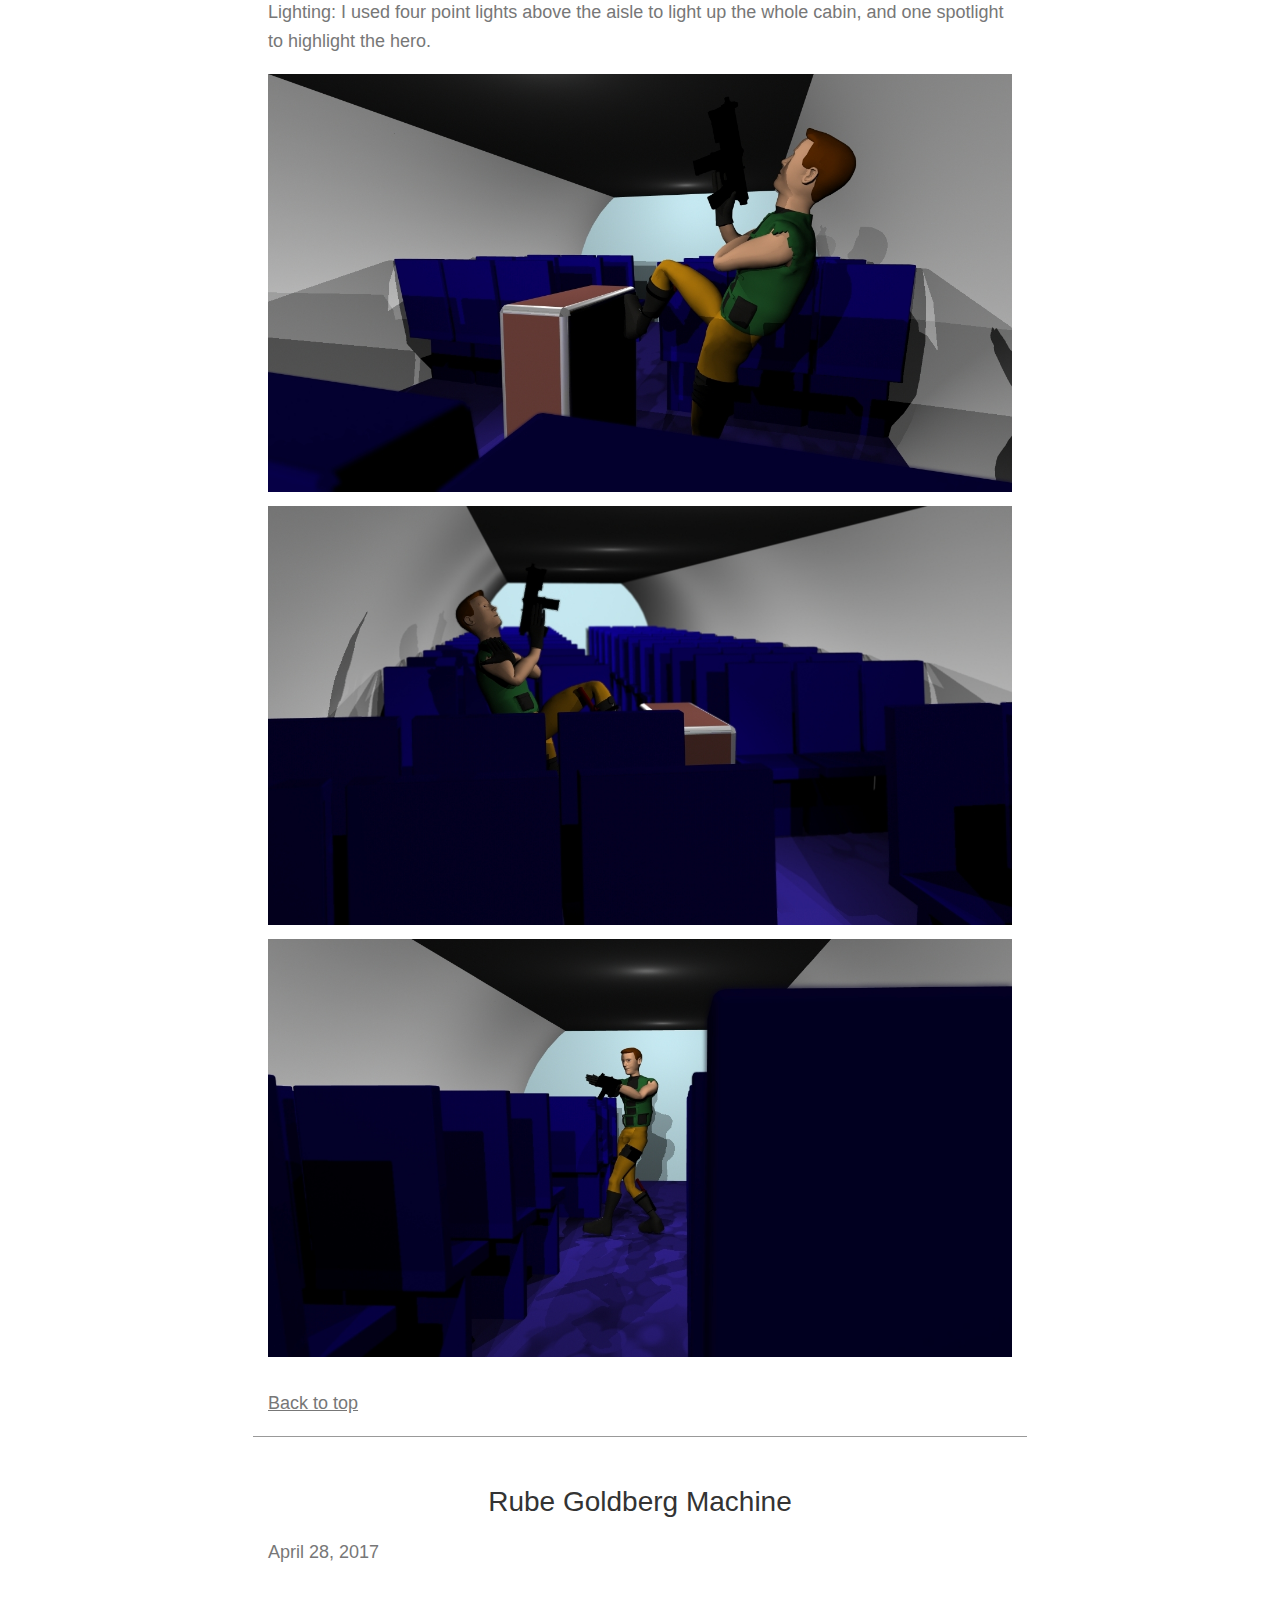
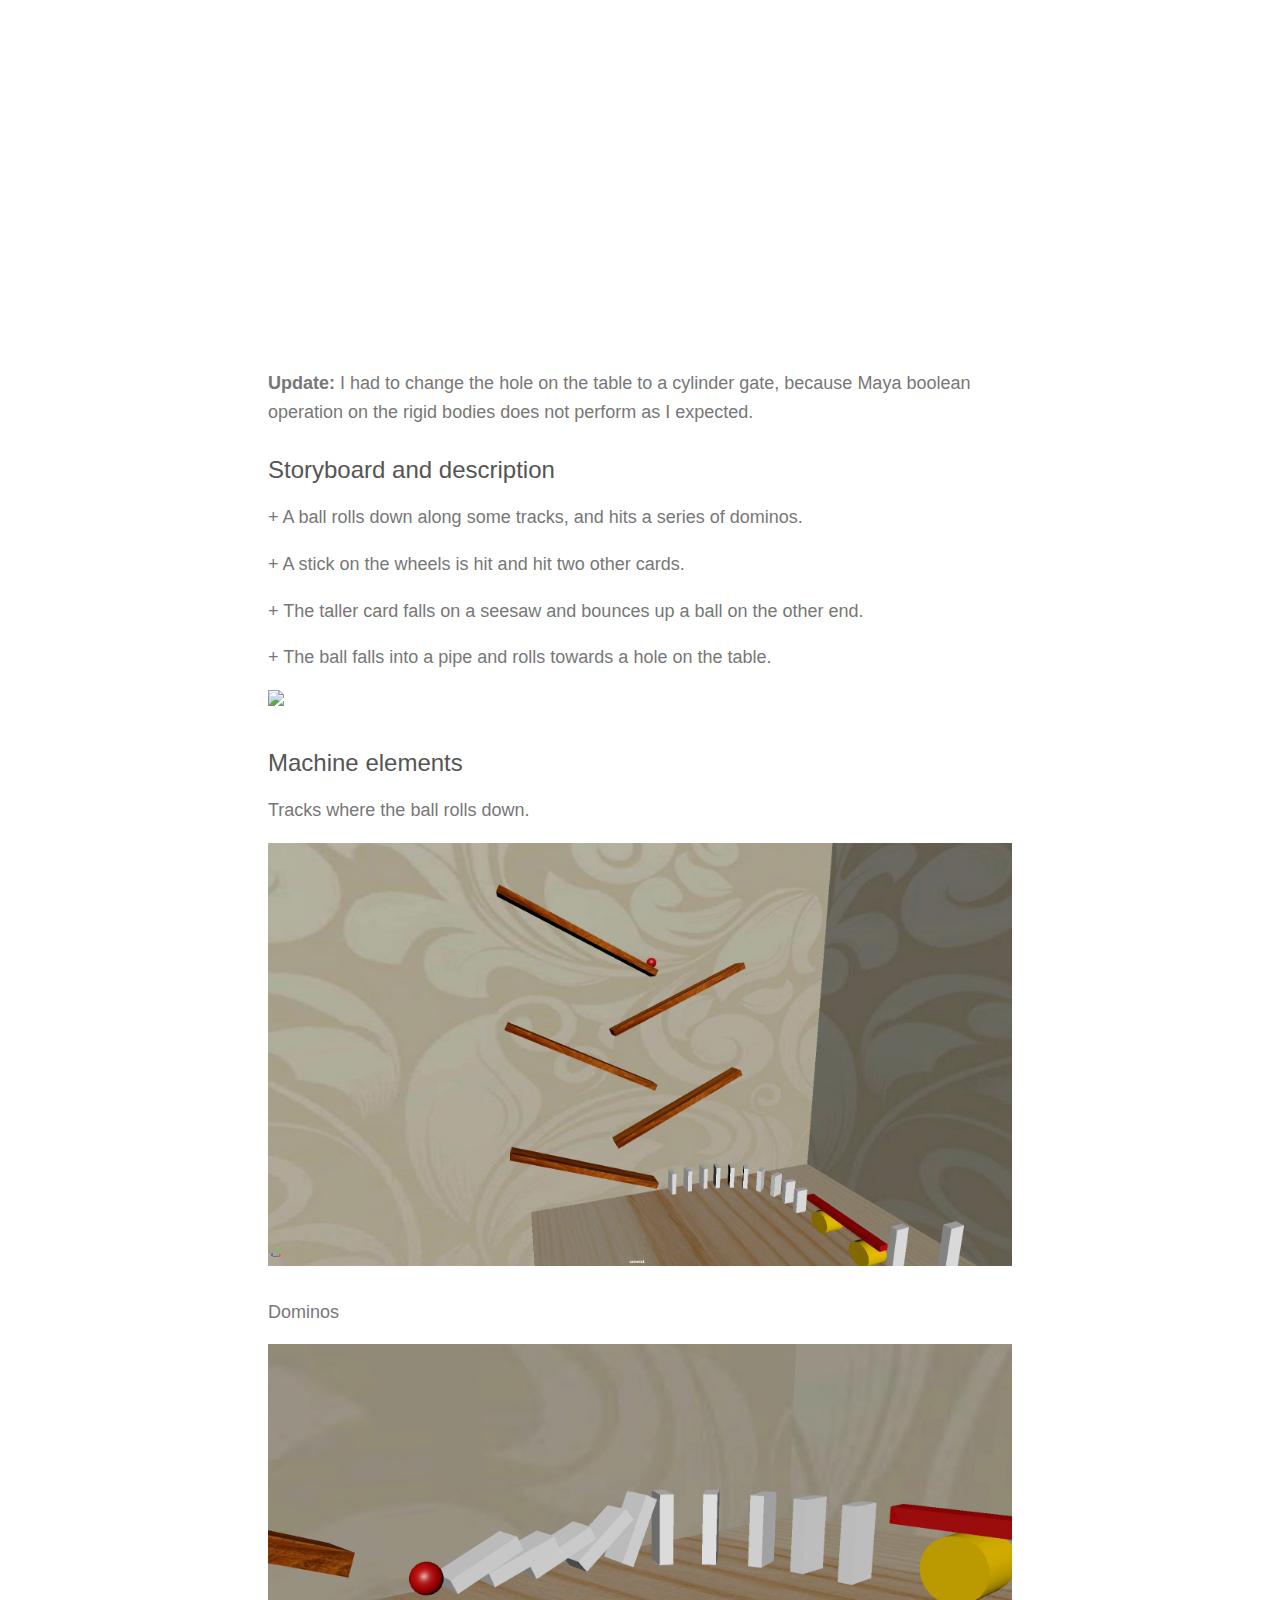
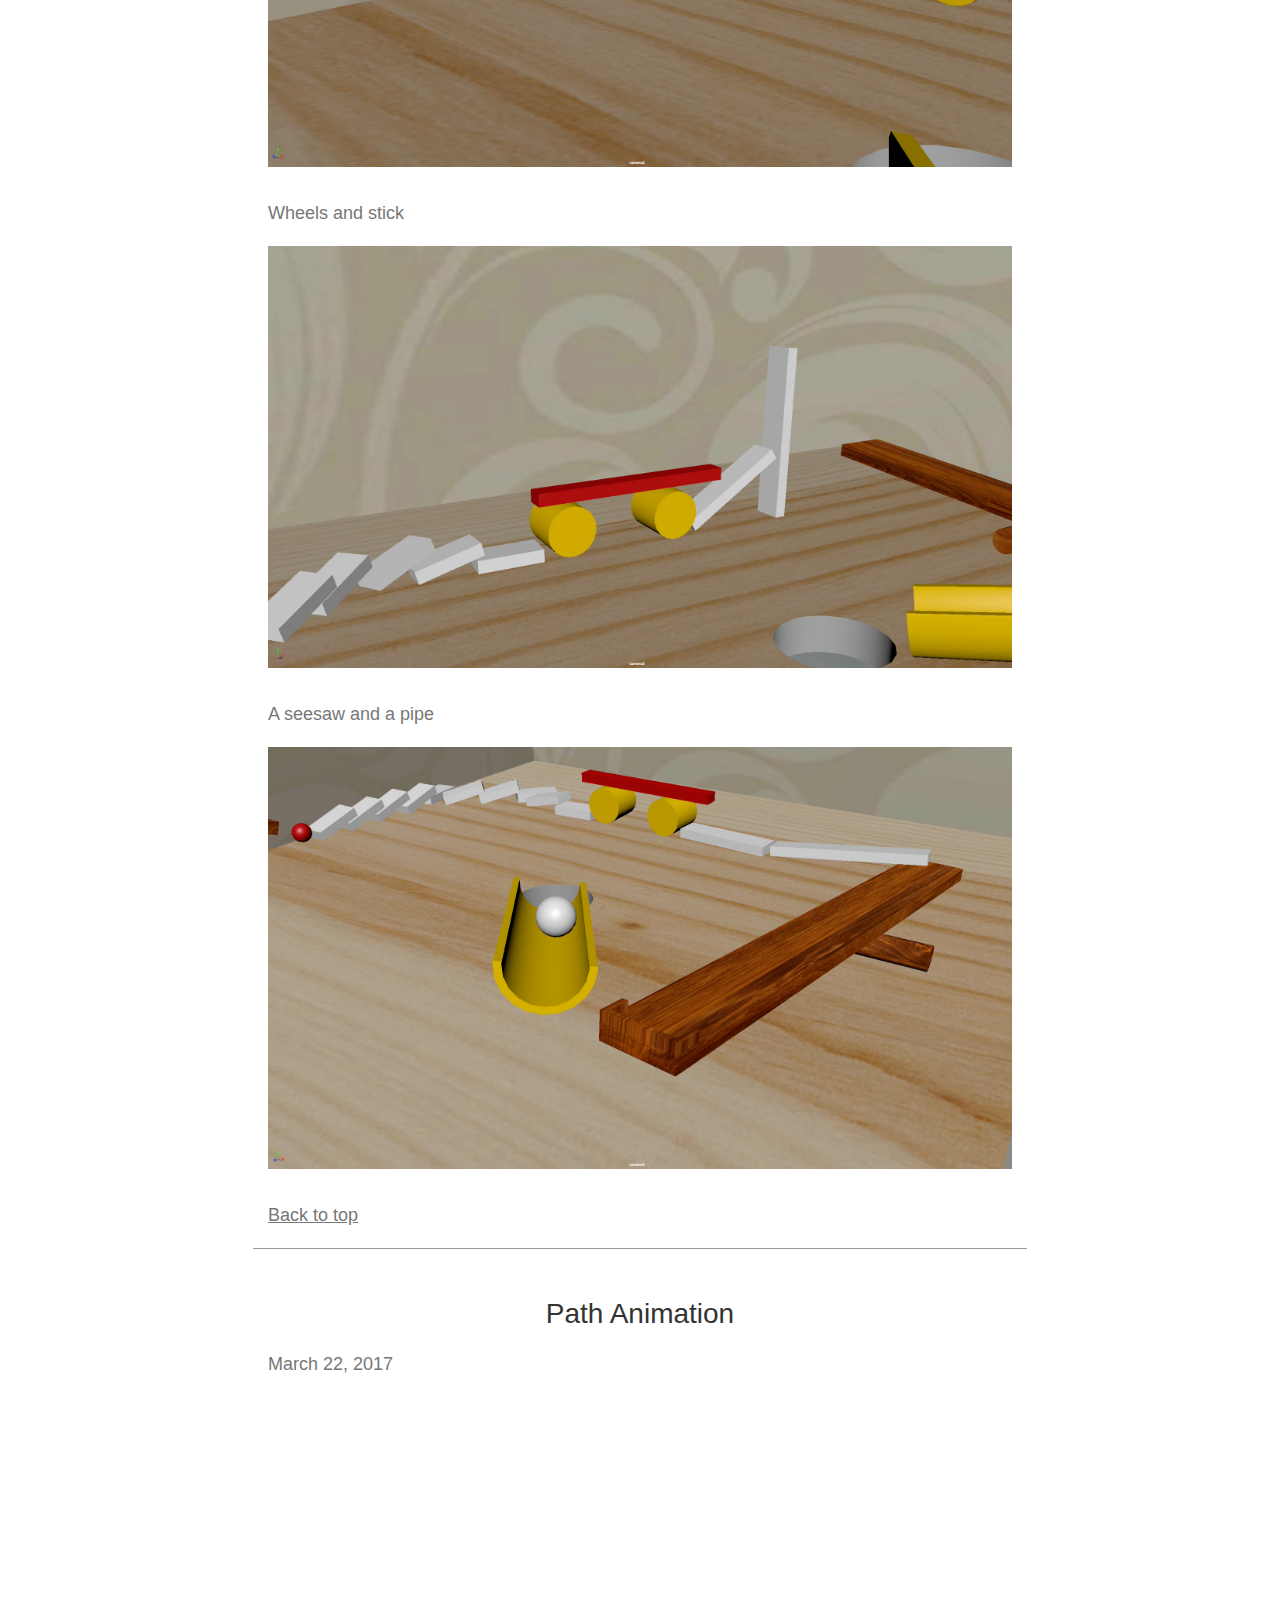
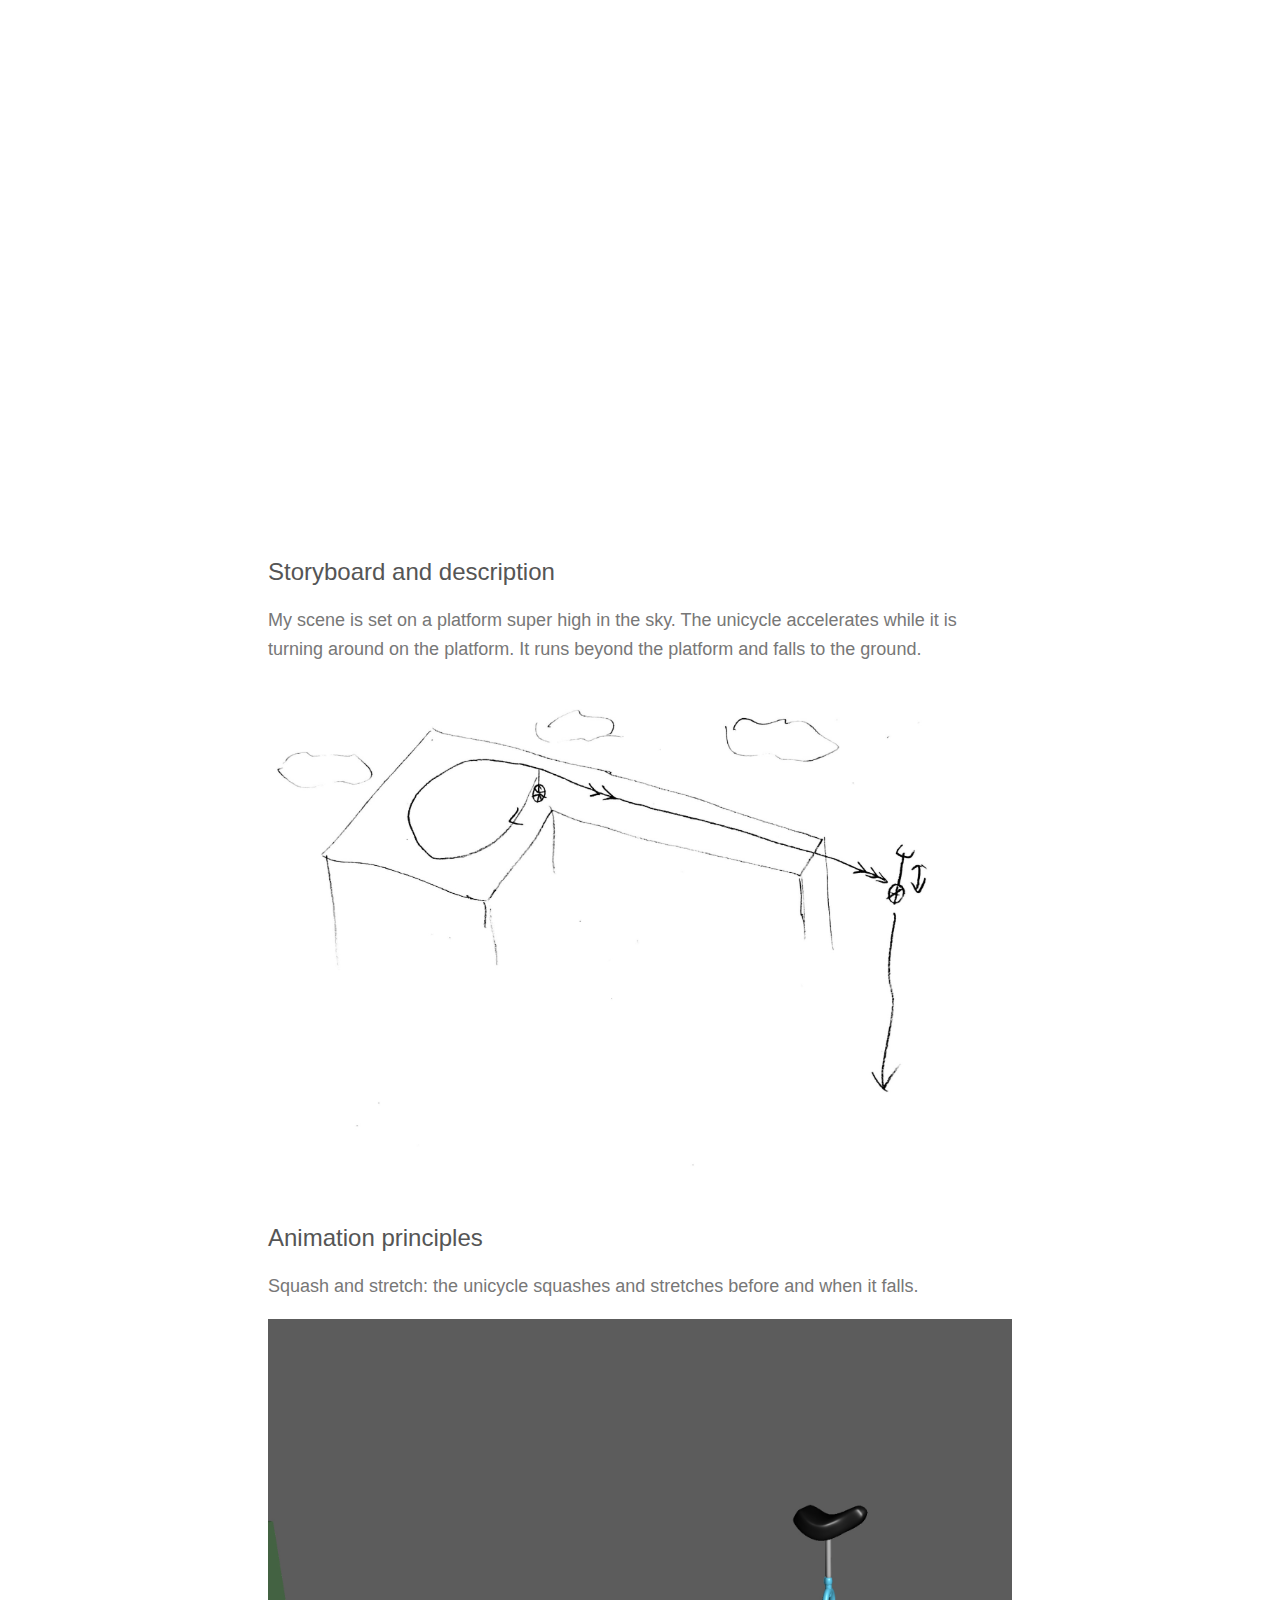
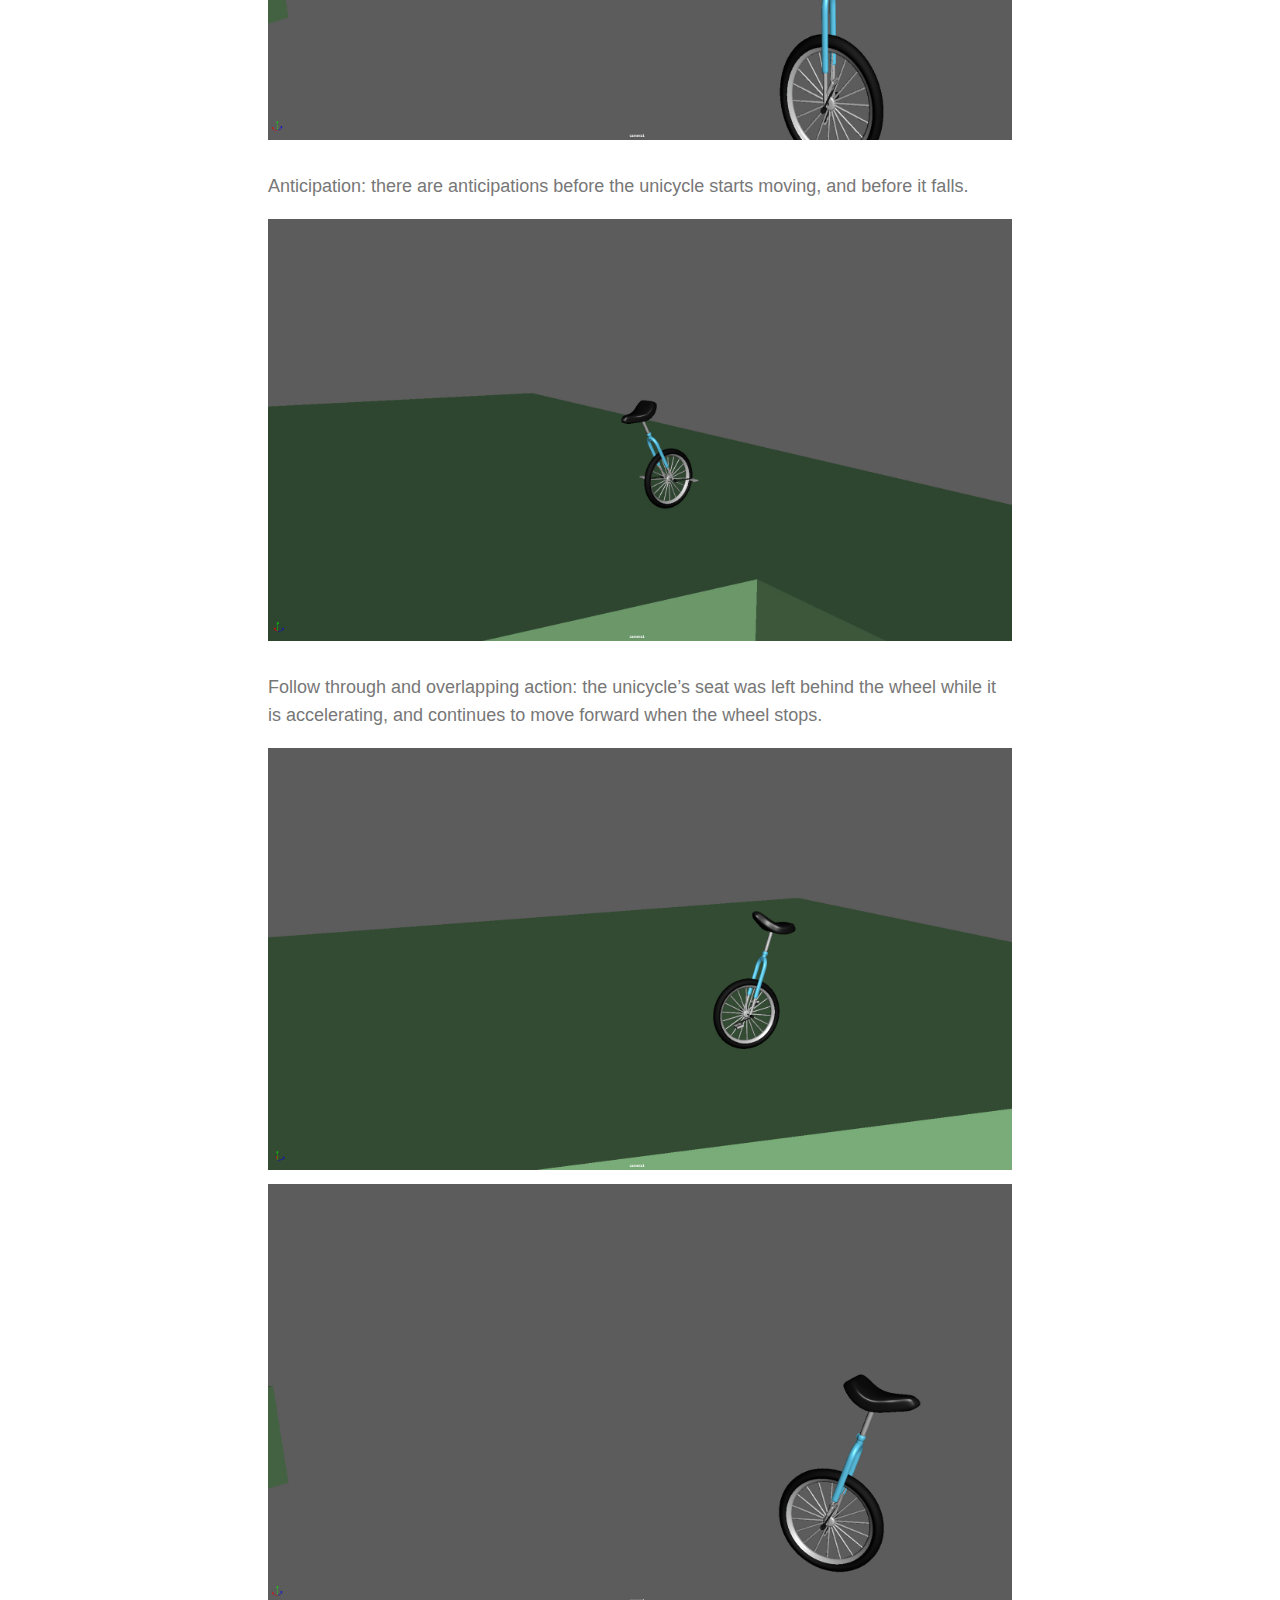
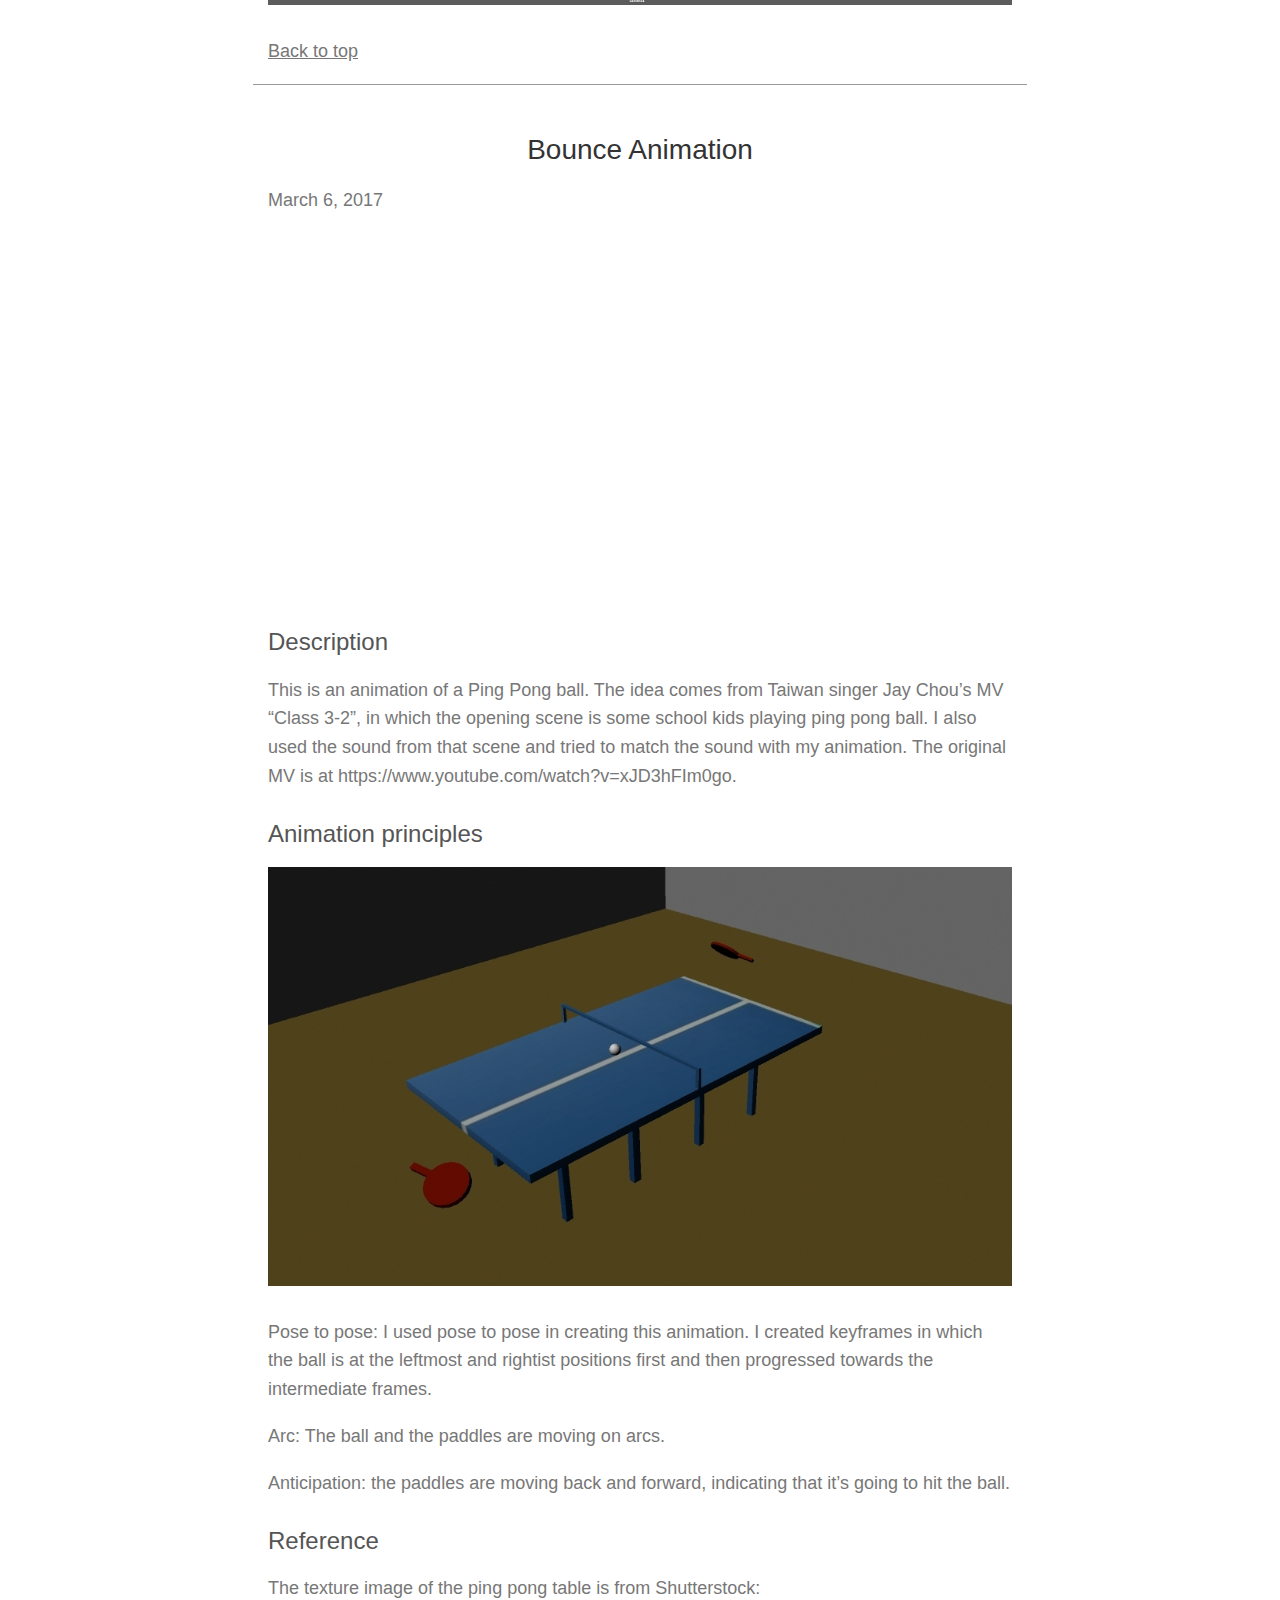
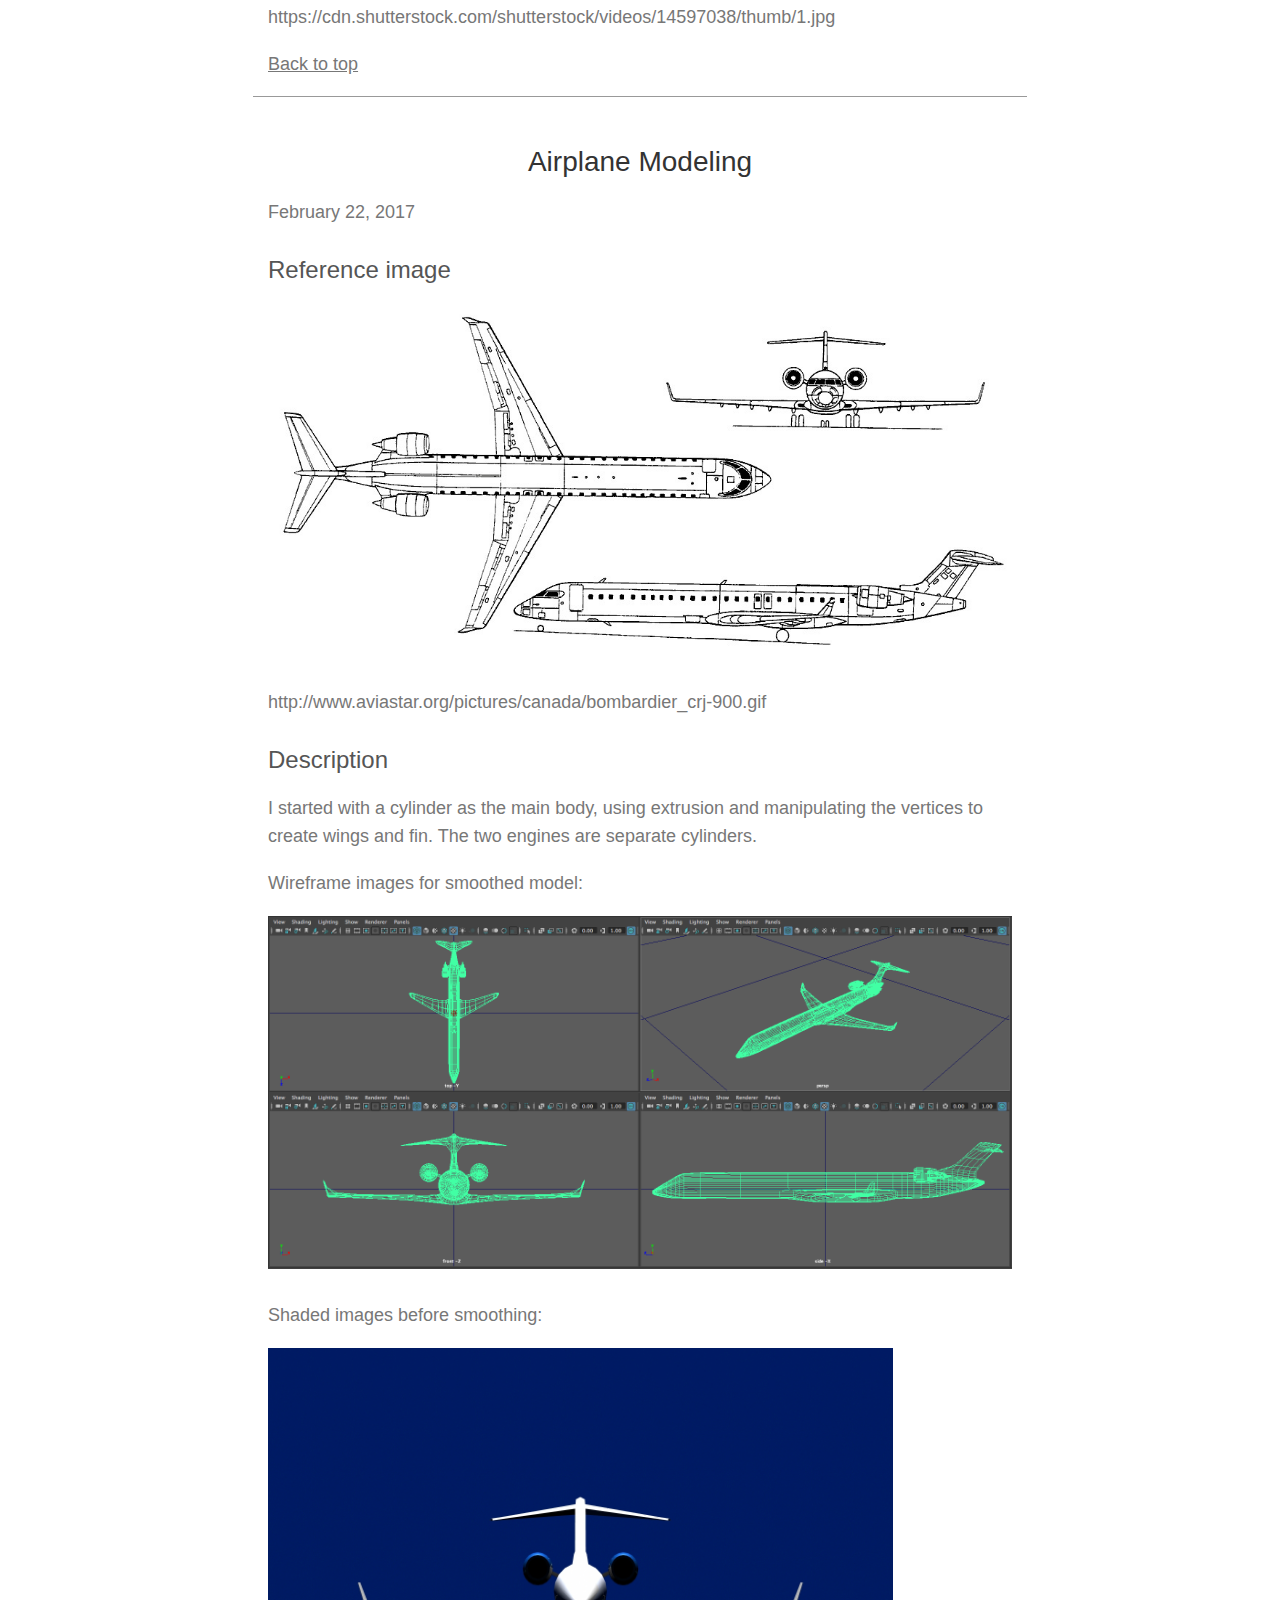
==== commit 729d2885: "change page titles" ====
--- a/cs420.html
+++ b/cs420.html
@@ -1,7 +1,7 @@
 <!doctype html>
 <html lang="en">
 <head>
-  <title>H E / Y A N G Y A N G</title>
+  <title>HYY369 - Animations</title>
   <meta name="Author" content="Yangyang He">
   <meta content="width=device-width,initial-scale=1" name=viewport>
   <meta content="text/html;charset=utf-8" http-equiv="Content-Type">
--- a/assets/css/main.css
+++ b/assets/css/main.css
@@ -61,7 +61,7 @@
 img {
 	width: 100%;
 	height: 100%;
-  padding-bottom: 1em;
+  margin-bottom: 1em;
 }
 
 img.img-logo {
@@ -126,10 +126,10 @@
 	background-size: 100% 100%;
 	background-position: 0px 0px;
   background-color: black;
-	height: 100%;
+	height: 100vh;
 	width: 100%;
-	padding-top: 20%;
-	padding-bottom: 20%;
+	padding-top: 30vh;
+	padding-bottom: 30vh;
 	color: white;
 	margin-bottom: 0;
 }
@@ -139,6 +139,19 @@
   background-color: black;
 }
 
+#s1, #s2, #s3, #s4, #s5, #s6, #s7, #s8, #s9, #s10, #s11, #subtitle{
+	visibility: hidden;
+}
+
+#avatar {
+	border-radius: 50%;
+	border-color: #aaa;
+	border-style: solid;
+	border-width: thin;
+	padding: 3px;
+	width: 128px;
+	visibility: visible;
+}
 
 #skip {
   min-height: 50px;
